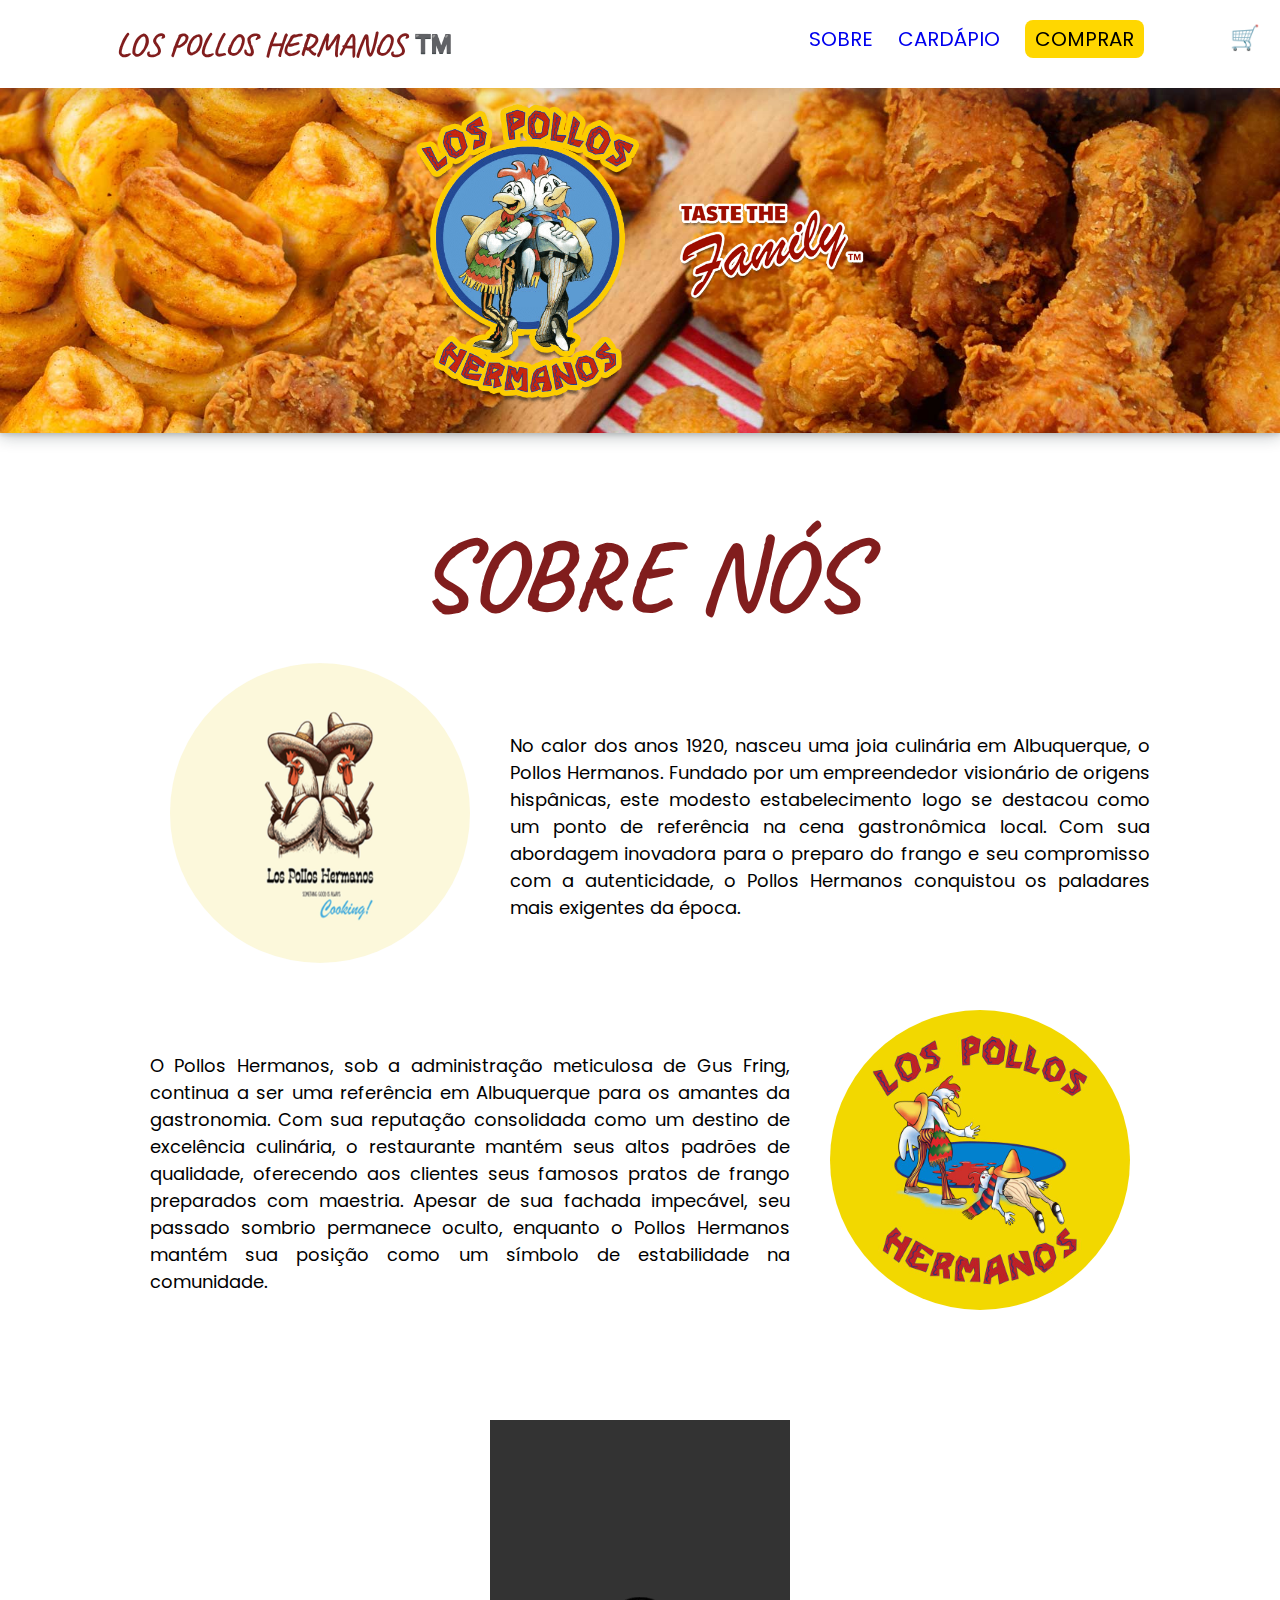
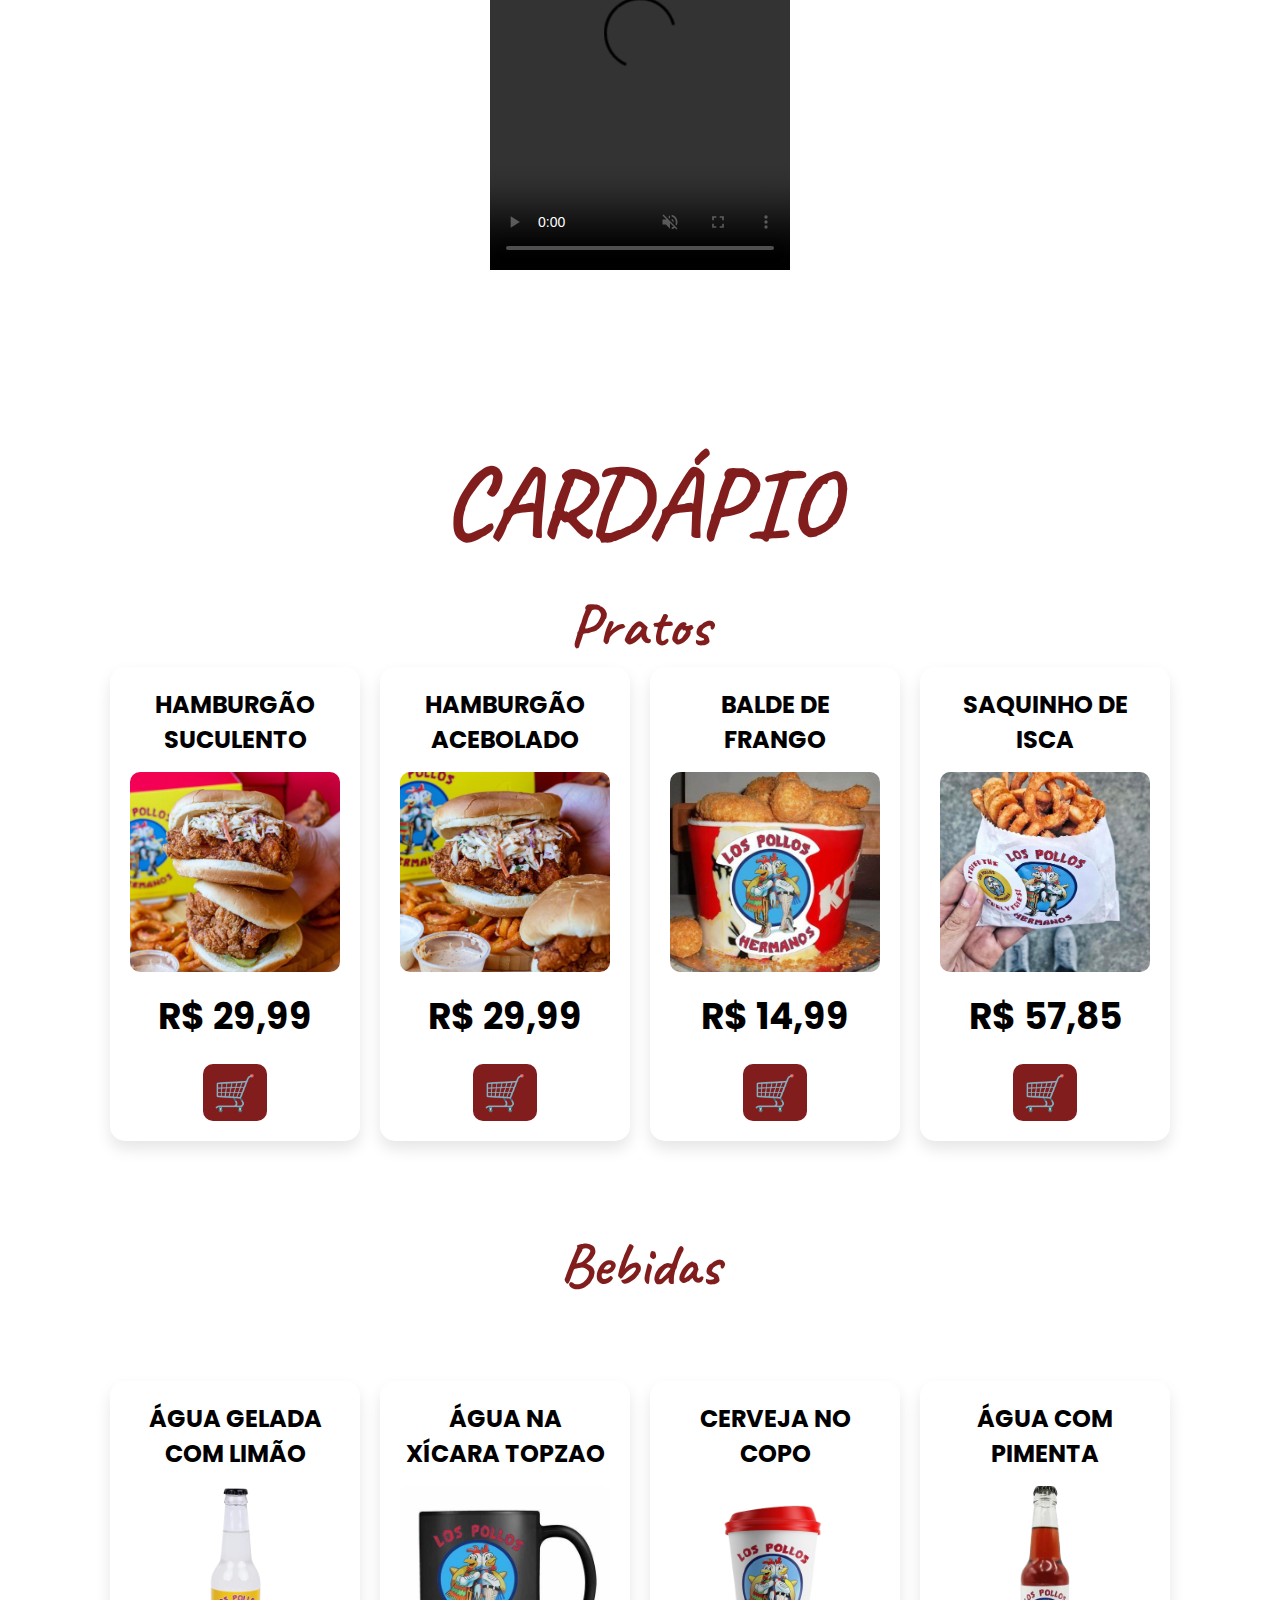
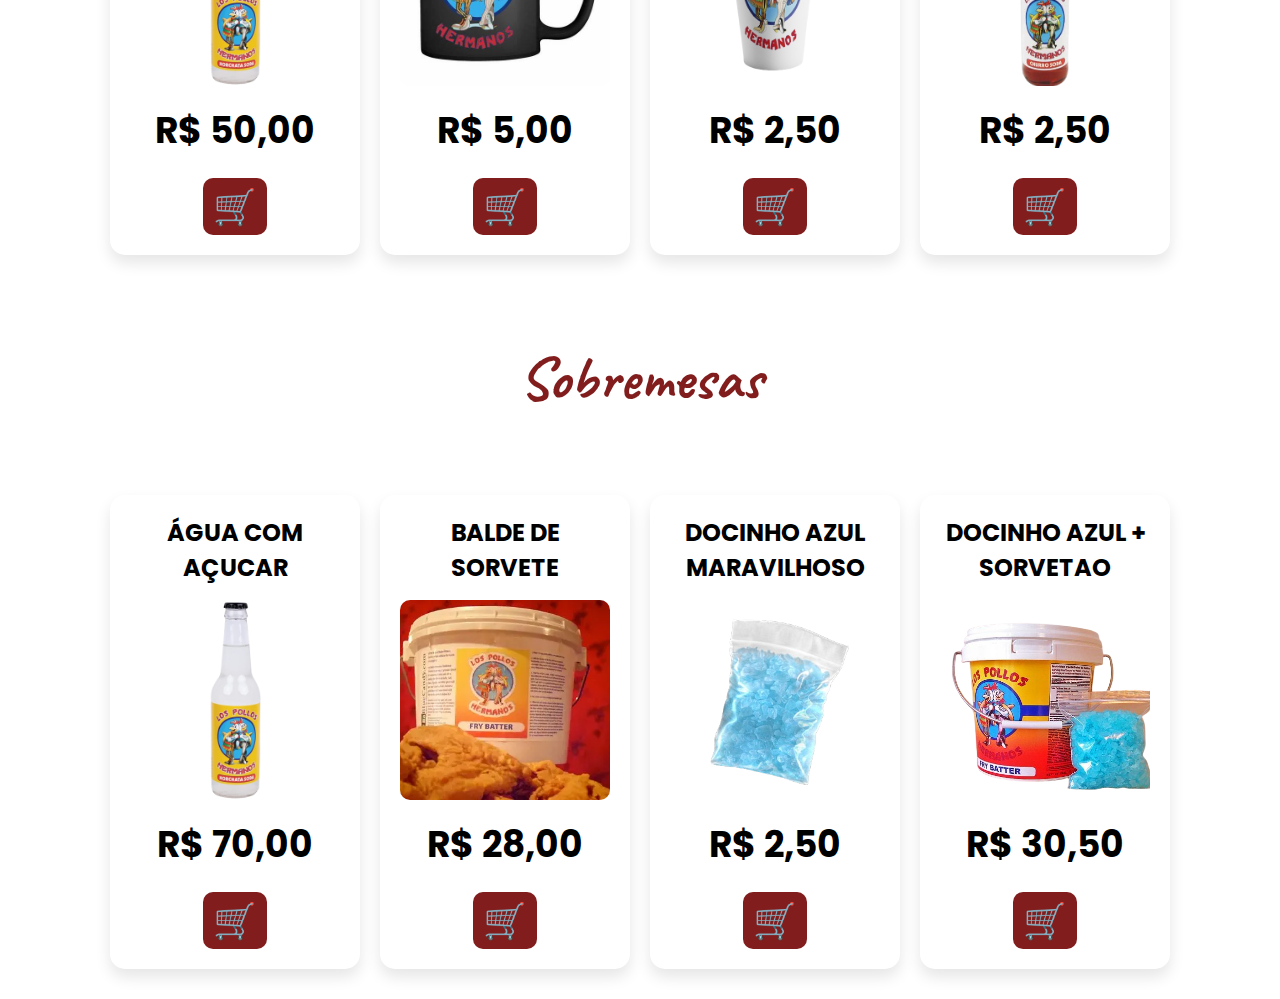
==== assets/index.html @ e7e3cb0b "wow" ====
<!DOCTYPE html>
<html lang="pt-BR">

<head>
    <meta charset="UTF-8">
    <meta name="viewport" content="width=device-width, initial-scale=1.0">

    <link rel="preconnect" href="https://fonts.googleapis.com">
    <link rel="preconnect" href="https://fonts.gstatic.com" crossorigin>
    <link
        href="https://fonts.googleapis.com/css2?family=Poppins:ital,wght@0,100;0,200;0,300;0,400;0,500;0,600;0,700;0,800;0,900;1,100;1,200;1,300;1,400;1,500;1,600;1,700;1,800;1,900&display=swap"
        rel="stylesheet">


    <link rel="preconnect" href="https://fonts.googleapis.com">
    <link rel="preconnect" href="https://fonts.gstatic.com" crossorigin>
    <link href="https://fonts.googleapis.com/css2?family=Caveat:wght@400..700&display=swap" rel="stylesheet">

    <link rel="stylesheet" href="style.css">
    <script src="./script.js"></script>

    <title>Los Pollos Hermanos ™</title>

</head>

<body>

    <header>
        <div class="center">


            <div class="logo">
                <h1> <span class="custom-font"> LOS POLLOS HERMANOS ™️ </span> </h1>
            </div><!--logo-->





            <div class="menu">


                <a href="#sobre"> SOBRE </a>

                <a href="#cardapio"> CARDÁPIO </a>

                <a href="" class="btn-menu"> COMPRAR </a>


            </div><!--menu-->
        </div><!--center-->


        <!-- Botão do carrinho no canto superior direito -->
        <div id="cart-toggle" class="cart-toggle">🛒</div>

        <!-- Elemento do carrinho que aparece quando clicado -->
        <div id="cart-panel" class="cart-panel">
            <h2>Carrinho de Compras</h2>
            <ul id="cart-items"></ul>
            <div id="cart-total">Total: R$ 0.00</div>
            <button id="checkout-btn" onclick="checkout()">Finalizar Compra</button>
        </div>



    </header>


    <section class="banner">
        <div class="banner--overlay">
            <a href="https://www.instagram.com/eatlospolloshermanos/"> <img src="img/lph-logos.png"
                    alt="logotipo do pollos porra"> </a>
        </div><!--banner--overlay-->
    </section><!--banner-->




    <section id="sobre">


        <br>
        <br>
        <div class="wrapper">
            <div class="card-title">
                <h1 class="titulogeral"><span class="custom-font"> SOBRE NÓS </span></h1>
            </div>
        </div><!--Wrappper-->



        <div class="container">
            <div class="imgsobre"> <img src="img/1920.png" width="auto" height="300px" class="imgsobre2"></div>
            <!--imgsobre-->
            <div class="textsobre">

                <div class="primeirotext">


                    <p>No calor dos anos 1920, nasceu uma joia culinária em Albuquerque, o Pollos Hermanos.
                        Fundado por um empreendedor visionário de origens hispânicas, este modesto estabelecimento
                        logo se destacou como um ponto de referência na cena gastronômica local. Com sua abordagem
                        inovadora para o preparo do frango e seu compromisso com a autenticidade, o Pollos Hermanos
                        conquistou os paladares mais exigentes da época.</p>

                </div>

            </div><!--textsobre01-->
        </div><!--Container-->



        <div class="container">


            <div class="textsobre">

                <p>O Pollos Hermanos, sob a administração meticulosa de Gus Fring,
                    continua a ser uma referência em Albuquerque para os amantes da gastronomia.
                    Com sua reputação consolidada como um destino de excelência culinária, o
                    restaurante mantém seus altos padrões de qualidade, oferecendo aos clientes
                    seus famosos pratos de frango preparados com maestria. Apesar de sua fachada
                    impecável, seu passado sombrio permanece oculto, enquanto o Pollos Hermanos mantém sua posição
                    como um símbolo de estabilidade na comunidade.</p>
            </div><!--textsobre02-->
            <div class="imgsobre"> <img src="img/tomou bala.jpg" width="auto" height="300px"></div><!--imgsobre-->





        </div><!--Container-->



        <br>
        <br>
        <div class="videohome">

            <video src="img/los pollos hermanos original ad.mp4" controls autoplay muted autoloop></video>

        </div>

    </section>


    <br>
    <br>
    <br>
    <br><br>

    <section id="cardapio"><!--cardapio-->

        <br>
        <br>
        <br>

        <div class="wrapper">
            <div class="card-title">
                <h1 class="titulogeral"><span class="custom-font">CARDÁPIO</span></h1>
                <h1 class="subtitulo"><span class="custom-font">Pratos</span></h1>
            </div>
        </div><!--Wrappper-->



        <div class="card-container">

            <div class="card">
                <h2> HAMBURGÃO SUCULENTO</h2>
                <img src="./img/HAMBURGUERZIN01.jpg" alt="" class="card-img">
                <div class="card-price">
                    <h2>R$ 29,99</h2>
                </div>
                <button class="botao"> 🛒 </button>
            </div>

            <div class="card">
                <h2> HAMBURGÃO ACEBOLADO</h2>
                <img src="img/HAMBURGUERZIN02.jpg" alt="" class="card-img">
                <div class="card-price">
                    <h2>R$ 29,99</h2>
                </div>
                <button class="botao" onclick="addItem('Item 1', 10.00)"> 🛒 </button>
            </div>

            <div class="card">
                <h2> BALDE DE FRANGO </h2>
                <img src="./img/frango frito.jfif" alt="" class="card-img">
                <div class="card-price">
                    <h2>R$ 14,99</h2>
                </div>
                <button class="botao"> 🛒 </button>
            </div>


            <div class="card">
                <h2> SAQUINHO DE ISCA </h2>
                <img src="./img/SAQUINHO.jpg" alt="" class="card-img">
                <div class="card-price">
                    <h2>R$ 57,85</h2>
                </div>
                <button class="botao"> 🛒 </button>
            </div>

        </div><!--pratos-->



        <div class="wrapper">
            <div class="subtitulo02">
                <h1 class="subtitulo"><span class="custom-font">Bebidas</span></h1>
            </div>
        </div>
        </div><!--Wrappper02-->



        <div class="card-container">

            <div class="card">
                <h2> ÁGUA GELADA COM LIMÃO </h2>
                <img src="./img/SODA.png" alt="" class="card-img">
                <div class="card-price">
                    <h2>R$ 50,00</h2>
                </div>
                <button class="botao"> 🛒 </button>
            </div>

            <div class="card">
                <h2> ÁGUA NA XÍCARA TOPZAO</h2>
                <img src="img/café.jfif" alt="" class="card-img">
                <div class="card-price">
                    <h2>R$ 5,00 </h2>
                </div>
                <button class="botao"> 🛒 </button>
            </div>

            <div class="card">
                <h2> CERVEJA NO COPO </h2>
                <img src="img/refrigerante.jfif" alt="" class="card-img">
                <div class="card-price">
                    <h2>R$ 2,50 </h2>
                </div>
                <button class="botao"> 🛒 </button>
            </div>

            <div class="card">
                <h2> ÁGUA COM PIMENTA </h2>
                <img src="img/A PIMENTADO.png"" alt="" class=" card-img">
                <div class="card-price">
                    <h2>R$ 2,50 </h2>
                </div>
                <button class="botao"> 🛒 </button>
            </div>



        </div><!--bebidas-->




        <div class="wrapper">
            <div class="subtitulo02">
                <h1 class="subtitulo"><span class="custom-font">Sobremesas</span></h1>
            </div>
        </div>
        </div><!--Wrappper02-->



        <div class="card-container">

            <div class="card">
                <h2> ÁGUA COM AÇUCAR </h2>
                <img src="./img/SODA.png" alt="" class="card-img">
                <div class="card-price">
                    <h2>R$ 70,00</h2>
                </div>
                <button class="botao"> 🛒 </button>
            </div>

            <div class="card">
                <h2> BALDE DE SORVETE</h2>
                <img src="img/balde de sorvete.webp" alt="" class="card-img">
                <div class="card-price">
                    <h2>R$ 28,00 </h2>
                </div>
                <button class="botao"> 🛒 </button>
            </div>

            <div class="card">
                <h2> DOCINHO AZUL MARAVILHOSO </h2>
                <img src="img/DOCE AZUL.png" alt="" class="card-img">
                <div class="card-price">
                    <h2>R$ 2,50 </h2>
                </div>
                <button class="botao"> 🛒 </button>
            </div>

            <div class="card">
                <h2> DOCINHO AZUL + SORVETAO </h2>
                <img src="img/DOCE-SORVETE.png"" alt="" class=" card-img">
                <div class="card-price">
                    <h2>R$ 30,50 </h2>
                </div>
                <button class="botao"> 🛒 </button>
            </div>



        </div><!--bebidas-->




    </section><!--cardapio-->









    <script src="/script.js"></script>
</body>

</html>
---- assets/style.css ----
*{  
    margin: 0;
    padding: 0;
    box-sizing: border-box;
    font-family: "Poppins", sans-serif;
}

.custom-font {
    font-family: "Caveat", cursive;
    color: rgb(129, 29, 29)
}


.center{
    max-width: 1100px;
    padding: 0 2%;
    margin:0 auto;
    display: flex;
    flex-wrap: wrap;
}

header{
    background-color: white;
    padding: 20px 0 ;
    position: fixed; 
    box-shadow: rgba(149, 157, 165, 0.2) 0px 8px 24px;
    top: 0; 
    width: 100%; 
    background-color: white;
    padding: 20px 0;
    z-index: 1000;

}
 

body{
    padding-top: 80px; 
    scroll-behavior: smooth; /* Adiciona uma transição suave ao rolar */


}




.logo h1{
       color: rgb(129, 29, 29);
}
    

.menu{
  text-align: right;
  margin-left: auto;

}

.menu a{
    text-decoration: none;
    font-size: 20px;
    margin-right: 20px;
    transition: 1s;
}

.menu a:hover{
    color: gold;
}

.menu .btn-menu{
    background-color: gold;
    display: inline-block;
    padding: 4px 10px;
    color: black;
    border-radius: 8px;

}

.menu .btn-menu:hover{
    background-color: goldenrod;
    color: black;
}

.banner{
    background-image: url("./img/background\ fritas.jpg");
    align-items: center;
    background-position: 0 50%;
    background-repeat: no-repeat;
    background-size: cover;
    display: flex;
    height: 22em;
    justify-content: center;
    margin-top: 1px;
    box-shadow: rgba(14, 30, 37, 0.12) 0px 2px 4px 0px, rgba(14, 30, 37, 0.32) 0px 2px 16px 0px;
}

.banner--overlay {
    align-items: center;
    display: flex;
    position: relative; 
    max-height: 500px;
    display: inline-block; 
    cursor: pointer; 
    text-decoration: none; 
}

.banner--overlay img {
    width: auto;
    height: 300px; 
}


/* cel */
@media screen and (max-width: 896px) {
    .center {
        padding: 0 5%;
    }

    .menu {
        text-align: center;
        margin: 10px auto;
    }

    .menu a {
        margin: 0 10px;
    }
    
    .logo h1 {
        text-align: center;
        margin: 10px 0; 
    }

    .banner--overlay img {
        margin-left: 50px;
        max-width: 80%; 
    }
}
/* cel */



.card-container {
    margin-top: 20px;
    display: flex;
    justify-content: space-between;
    flex-wrap: wrap;
    max-width: 1200px;
    margin: 0 auto;
    padding: 20px;
    
}

.card h2 {
    margin-top: 0;
    margin-bottom: 5px;
}

.card p {
    margin-bottom: 0;
}

.wrapper {
    display: flex;
    justify-content: center;
    align-items: center;
    height: 20vh;
    margin: 0;
    padding: 0;
}

.card-title {
    font-size: 50px;
    text-align: center;
    margin: 0; /* Adicione esta linha */
    padding: 0; /* Adicione esta linha */
}


.card-title h2 {
    font-size: 1.5rem;
    color: #333;
    margin-top: 100px;

}

.subtitulo{
    font-size: 60px;
    margin-top: 3px;
}

.card {
    flex: 1 1 200px;
    margin: 10px;
    padding: 20px;
    border-radius: 15px;
    box-shadow: 0px 8px 15px rgba(0, 0, 0, 0.1);
    background-color: white;
    text-align: center;
    max-width: 250px;
}

.card-img {
    width: 100%;
    height: 200px;
    object-fit: cover;
    border-radius: 10px;
    margin-top: 10px;
}

.card-img:hover {
    transform: scale(1.1);
    transition: transform 0.3s ease; 
}

.card-price {
    font-weight: bold;
    text-align: center;
    font-size: 1.5rem;
    margin-bottom: 10px;
    margin-top: 10px;
}

.botao {
    text-align: center;
    align-items: center;
    padding: 2px 10px;
    font-size: 35px;
    border: none;
    border-radius: 10px;
    background-color: rgb(129, 29, 29);
    margin-top: 10px;
    cursor: pointer;
}

.botao:hover {
    background-color: goldenrod;
}

.subtitulo02{
    margin-top: 0;
    margin-bottom: 0px;
}


.videohome {
    display: flex;
    justify-content: center;
    align-items: center;
    height: 50vh; 
    margin: 0; 
    padding: 0; 
}

.videohome video {
    max-width: 90000px; 
    height: 100%;
    margin: 0; 
    padding: 0; 
    margin-top: 25px;
    
}


section {
    display: flex;
    flex-direction: column;
    align-items: center;
}

.container {
    display: flex;
    justify-content: center;
    align-items: center;
    margin-bottom: 20px;
    flex-wrap: wrap;
}

.imgsobre {
    margin-left: 40px;
}

.imgsobre2 {
    margin-right: 40px;
    border-radius: 505px;
}

.container img {
    border-radius: 500px;
    margin-bottom: 20px;
}

.textsobre {
    text-align: justify;
    max-width: 50%;
    font-size: 18px;
}

@media only screen and (max-width: 896px) {
    .container {
        flex-direction: column;
    }

    
    .textsobre, .imgsobre {
        flex: 1 1 100%; 
    }

    .textsobre{
        margin-top: 25px;
        margin-bottom: 25px;
    }

    .videohome {
        width: 100%;
        max-width: 100%; 
    }
    
    .videohome video {
        width: 100%; 
        height: auto; 
    }
    

}



.cart-container, .store-container {
    padding: 20px;
}

.cart, .store {
    background-color: #fff;
    padding: 20px;
    border-radius: 5px;
    box-shadow: 0 0 10px rgba(0, 0, 0, 0.1);
}

.item {
    margin-bottom: 20px;
}

/* Estilo para o botão do carrinho */
.cart-toggle {
    position: fixed;
    top: 20px;
    right: 20px;
    font-size: 24px;
    cursor: pointer;
    z-index: 999;
}

/* Estilo para o painel do carrinho */
.cart-panel {
    display: none;
    position: fixed;
    top: 50px;
    right: 20px;
    background-color: #fff;
    padding: 20px;
    border-radius: 5px;
    box-shadow: 0 0 10px rgba(0, 0, 0, 0.1);
    z-index: 999;
}

/* Estilo para os itens do carrinho */
#cart-items li {
    margin-bottom: 10px;
}

/* Estilo para o botão Finalizar Compra */
#checkout-btn {
    display: block;
    margin-top: 10px;
    padding: 10px 20px;
    background-color: #007bff;
    color: #fff;
    border: none;
    border-radius: 5px;
    cursor: pointer;
}

#checkout-btn:hover {
    background-color: #0056b3;
}
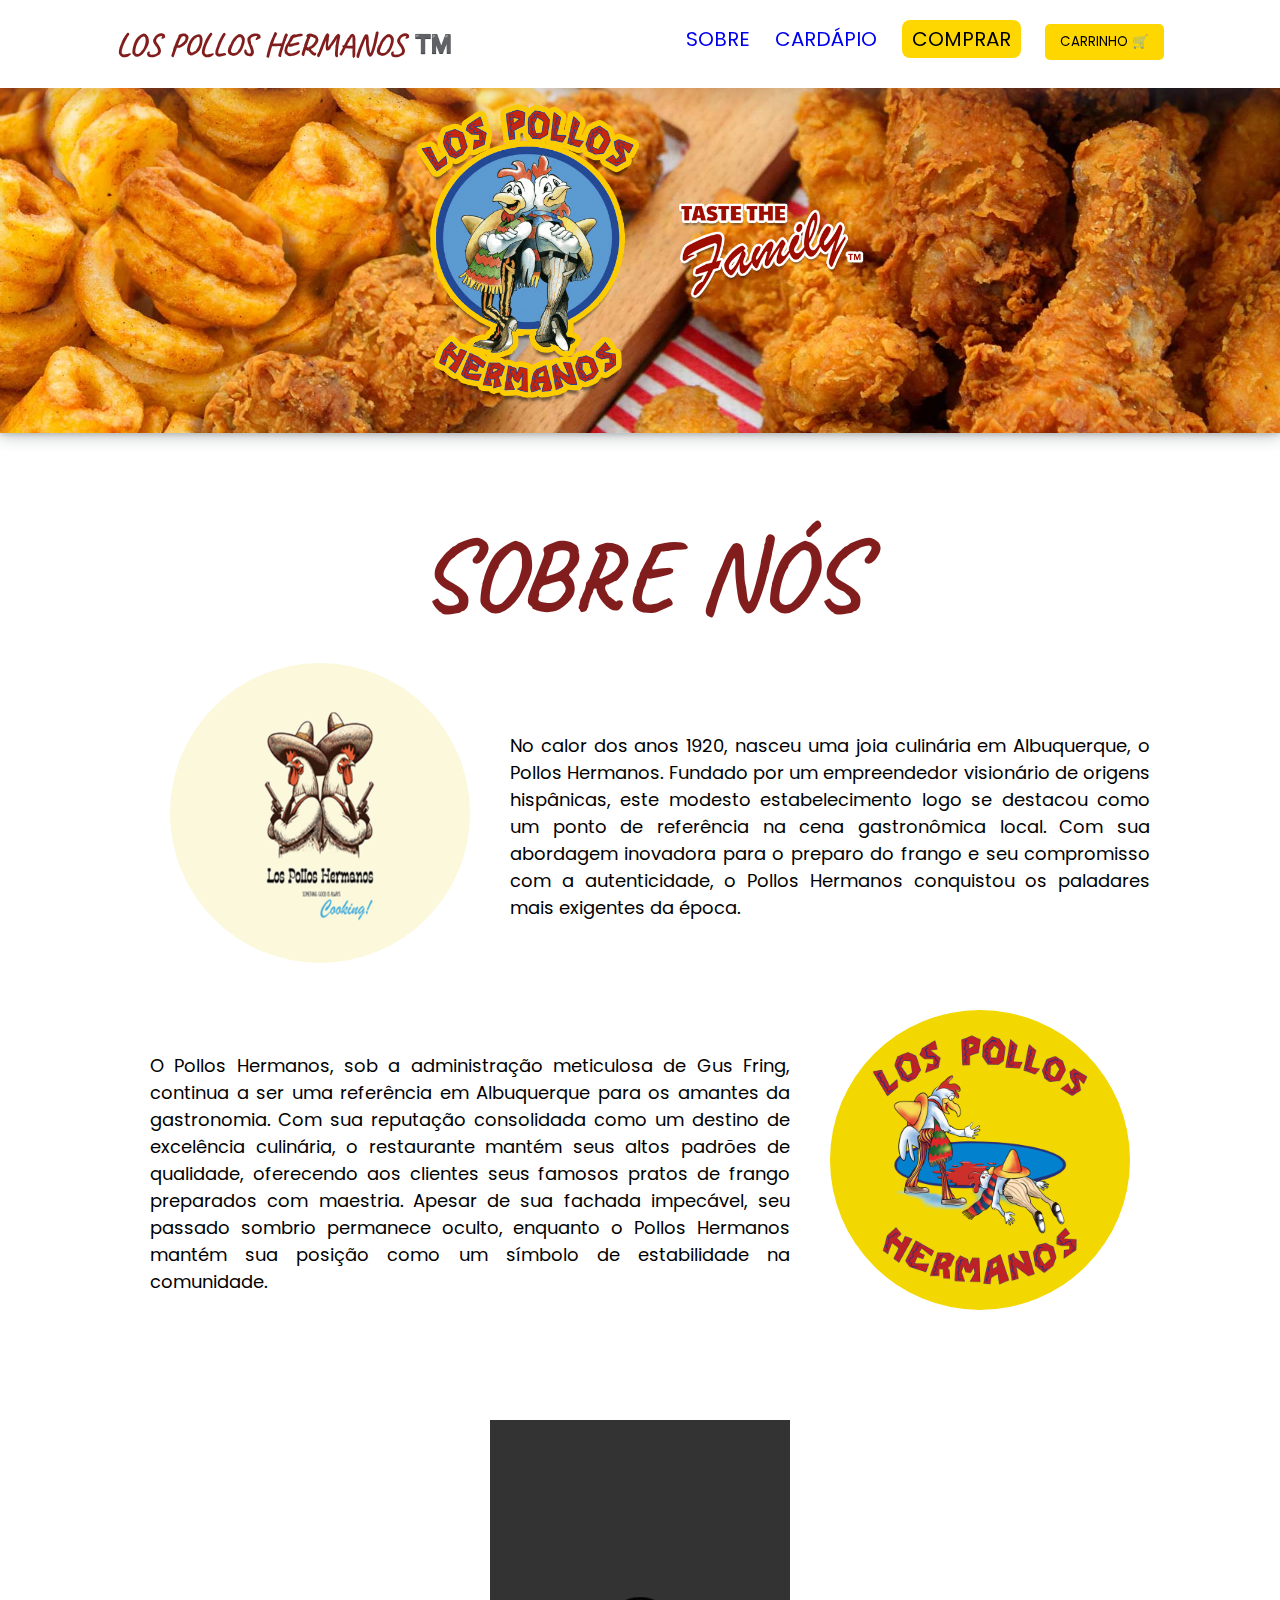
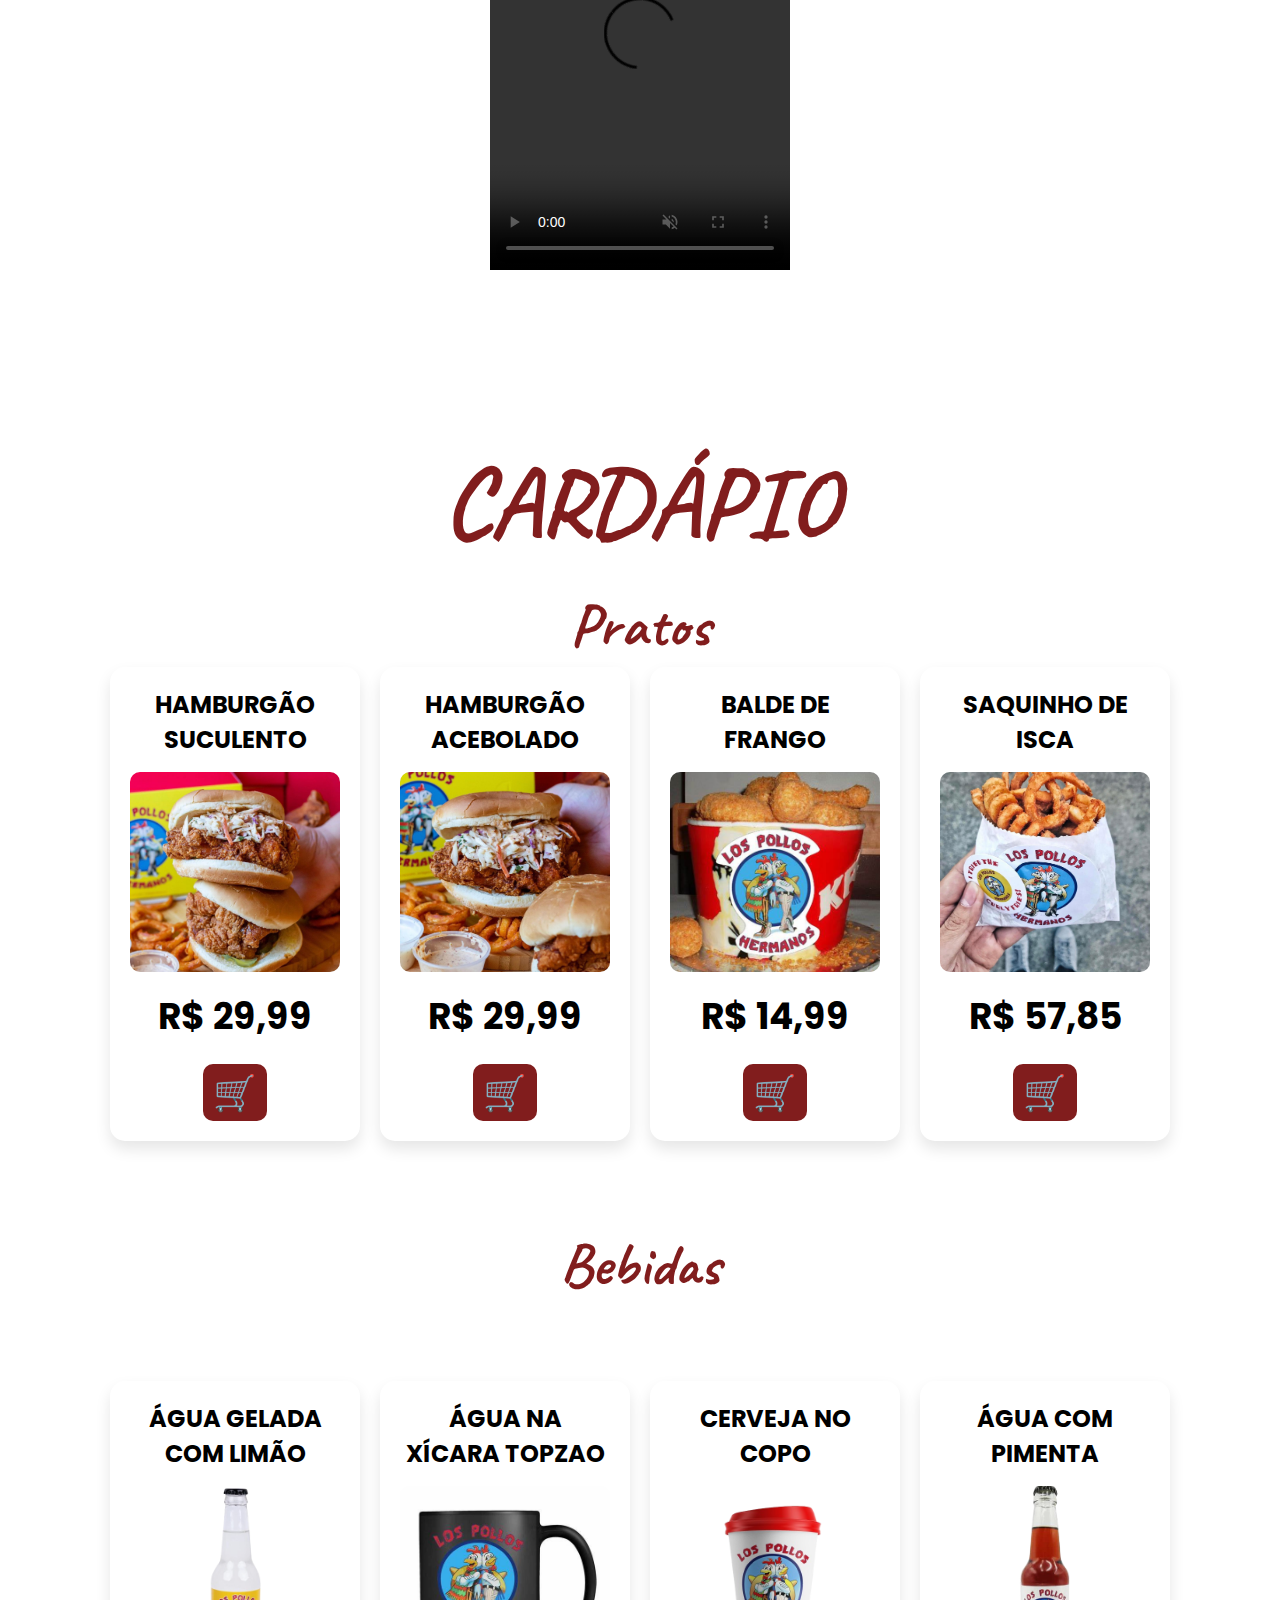
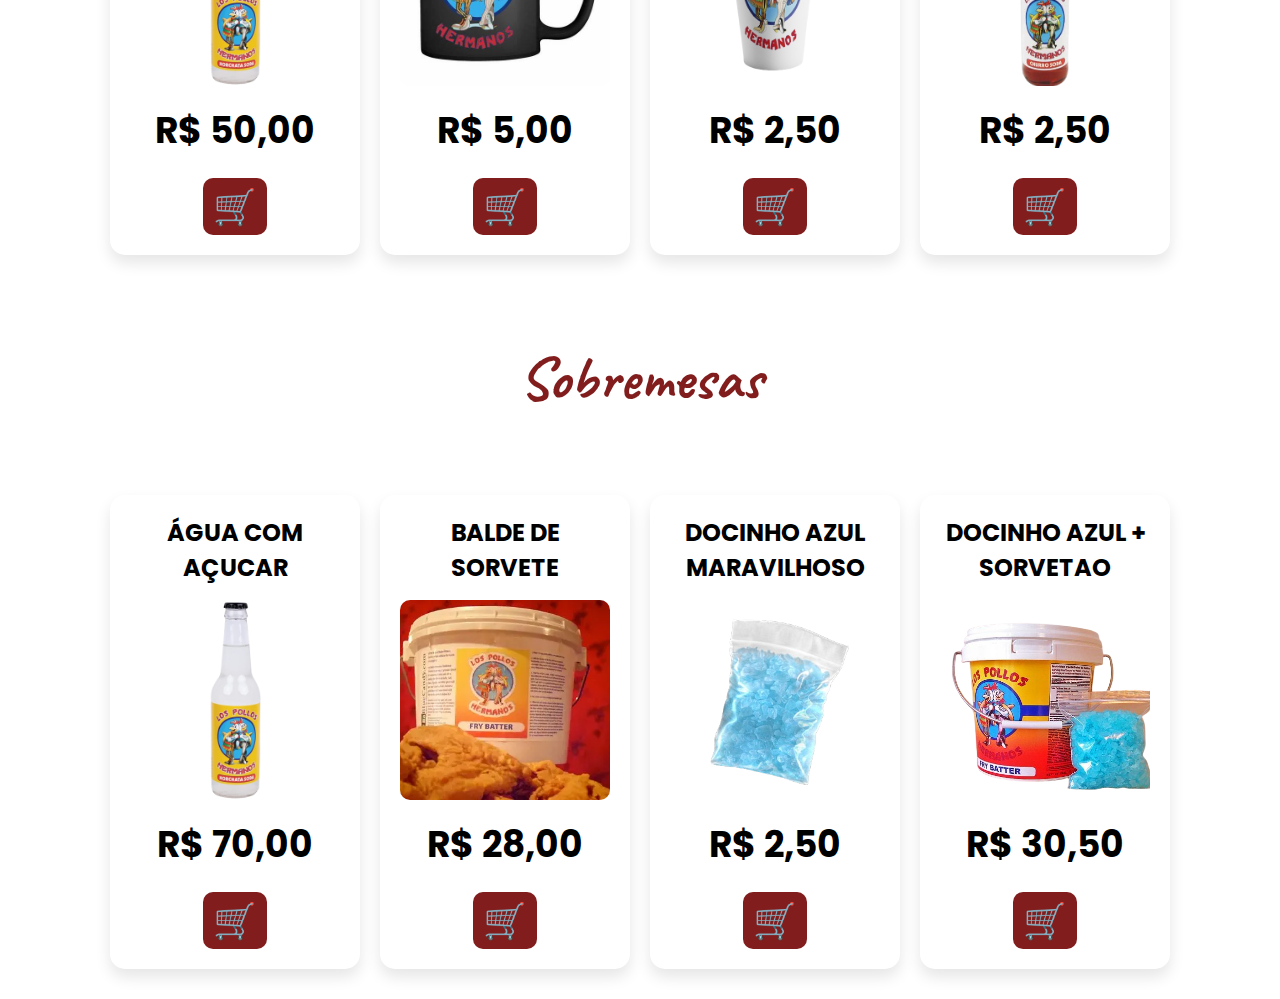
==== commit 9d143f3c: "carrinho de compras" ====
--- a/assets/index.html
+++ b/assets/index.html
@@ -17,8 +17,6 @@
     <link href="https://fonts.googleapis.com/css2?family=Caveat:wght@400..700&display=swap" rel="stylesheet">
 
     <link rel="stylesheet" href="style.css">
-    <script src="./script.js"></script>
-
     <title>Los Pollos Hermanos ™</title>
 
 </head>
@@ -46,25 +44,139 @@
 
                 <a href="" class="btn-menu"> COMPRAR </a>
 
+                <button class="btn-carrinho">CARRINHO 🛒</button> <!-- Botão do carrinho -->
+
+
 
             </div><!--menu-->
         </div><!--center-->
 
 
-        <!-- Botão do carrinho no canto superior direito -->
-        <div id="cart-toggle" class="cart-toggle">🛒</div>
-
-        <!-- Elemento do carrinho que aparece quando clicado -->
-        <div id="cart-panel" class="cart-panel">
-            <h2>Carrinho de Compras</h2>
-            <ul id="cart-items"></ul>
-            <div id="cart-total">Total: R$ 0.00</div>
-            <button id="checkout-btn" onclick="checkout()">Finalizar Compra</button>
-        </div>
-
 
 
     </header>
+
+
+
+
+    <div id="carrinho" class="carrinho">
+        <a href="../Loja/loja.html" class="continuar-comprando">Continuar comprando</a>
+        <h1>Carrinho</h1>
+        <ul id="lista"></ul>
+        <h3 id="total"></h3>
+        <button onclick="gerarDocumentoWord()">Realizar pedido</button>
+        <p id="pedido">Pedido gerado com sucesso<button id="sc" onclick="successClose()">❌</button></p>
+    </div>
+
+    <script src="https://code.jquery.com/jquery-3.7.0.js"></script>
+    <script>
+        $(document).ready(function () {
+            // Inicialização do carrinho vazio
+            const carrinho = JSON.parse(localStorage.getItem("carrinho")) || [];
+            const listaElement = $("#lista"); // Elemento da lista no carrinho
+            const totalElement = $("#total"); // Elemento do total do carrinho
+
+            // Função para exibir o carrinho
+            function exibirCarrinho() {
+                // Limpa o conteúdo atual da lista
+                listaElement.empty();
+                let totalPreco = 0; // Variável para calcular o total do carrinho
+
+                // Itera sobre os itens do carrinho
+                $.each(carrinho, function (index, item) {
+                    // Cria um elemento de lista para cada item
+                    const listItem = $("<li>").text(`${item.descricao} - Preço: $${item.preco.toFixed(2)}`);
+
+                    // Cria um botão de remoção para cada item
+                    const removeButton = $("<button>")
+                        .text("❌")
+                        .css("margin-left", "10px")
+                        .click(function () {
+                            removerItemDoCarrinho(index);
+                        });
+
+                    // Adiciona o botão de remoção à lista
+                    listItem.append(removeButton);
+                    // Adiciona o item à lista
+                    listaElement.append(listItem);
+                    // Adiciona o preço do item ao total
+                    totalPreco += item.preco;
+                });
+
+                // Exibe o total do carrinho
+                totalElement.text(`Total: $${totalPreco.toFixed(2)}`);
+            }
+
+            // Função para remover um item do carrinho
+            function removerItemDoCarrinho(index) {
+                carrinho.splice(index, 1);
+                localStorage.setItem("carrinho", JSON.stringify(carrinho));
+                exibirCarrinho();
+            }
+
+            // Função para gerar o documento do Word com o pedido
+            function gerarDocumentoWord() {
+                const listaElement = document.getElementById("lista");
+                const totalElement = document.getElementById("total");
+                const listaClone = listaElement.cloneNode(true);
+                $(listaClone).find("button").remove();
+                const listaHtml = listaClone.innerHTML;
+                const totalHtml = totalElement.innerHTML;
+                const conteudoHtml = `
+                      <html>
+                          <head>
+                              <meta charset="UTF-8" />
+                          </head>
+                          <body>
+                              <h1>Pedido confirmado</h1>
+                              <h3>Agradecemos sua preferência</h3>
+                              ${listaHtml}
+                              <br><br>
+                              ${totalHtml}
+                          </body>
+                      </html>
+                  `;
+                const blob = new Blob([conteudoHtml], { type: "application/msword" });
+                const link = document.createElement("a");
+                link.href = URL.createObjectURL(blob);
+                link.download = "carrinho.doc";
+                link.click();
+                document.getElementById("pedido").style.display = "block";
+            }
+
+            // Função para fechar a mensagem de pedido gerado com sucesso
+            function successClose() {
+                document.getElementById("pedido").style.display = "none";
+            }
+
+            // Adicione um evento de clique aos botões de adicionar ao carrinho
+            const addToCartButtons = $(".botao");
+            addToCartButtons.each(function () {
+                $(this).click(function () {
+                    const descricao = $(this).parent().find('h2').text();
+                    const precoText = $(this).parent().find('.card-price h2').text();
+                    const preco = parseFloat(precoText.replace('R$', '').trim());
+                    const item = {
+                        descricao: descricao,
+                        preco: preco
+                    };
+                    carrinho.push(item);
+                    localStorage.setItem("carrinho", JSON.stringify(carrinho));
+                    exibirCarrinho();
+                });
+            });
+
+            // Exibe o carrinho ao carregar a página
+            exibirCarrinho();
+        });
+
+        $(".btn-carrinho").click(function() {
+            $("#carrinho").toggle(); // Mostra ou esconde o carrinho ao clicar no botão
+        });
+    </script>
+
+
+
 
 
     <section class="banner">
@@ -138,7 +250,7 @@
         <br>
         <div class="videohome">
 
-            <video src="img/los pollos hermanos original ad.mp4" controls autoplay muted autoloop></video>
+            <video src="img/los pollos hermanos original ad.mp4" controls autoplay muted loop></video>
 
         </div>
 
@@ -182,7 +294,7 @@
                 <div class="card-price">
                     <h2>R$ 29,99</h2>
                 </div>
-                <button class="botao" onclick="addItem('Item 1', 10.00)"> 🛒 </button>
+                <button class="botao" onclick="addItem('Item 1', 29.99)"> 🛒 </button>
             </div>
 
             <div class="card">
@@ -326,7 +438,7 @@
 
 
 
-    <script src="/script.js"></script>
+    <script src="script.js"></script>
 </body>
 
 </html>--- a/assets/style.css
+++ b/assets/style.css
@@ -338,46 +338,28 @@
     margin-bottom: 20px;
 }
 
-/* Estilo para o botão do carrinho */
-.cart-toggle {
-    position: fixed;
-    top: 20px;
-    right: 20px;
-    font-size: 24px;
-    cursor: pointer;
-    z-index: 999;
-}
-
-/* Estilo para o painel do carrinho */
-.cart-panel {
-    display: none;
-    position: fixed;
-    top: 50px;
-    right: 20px;
-    background-color: #fff;
-    padding: 20px;
-    border-radius: 5px;
-    box-shadow: 0 0 10px rgba(0, 0, 0, 0.1);
-    z-index: 999;
-}
-
-/* Estilo para os itens do carrinho */
-#cart-items li {
-    margin-bottom: 10px;
-}
-
-/* Estilo para o botão Finalizar Compra */
-#checkout-btn {
-    display: block;
-    margin-top: 10px;
-    padding: 10px 20px;
-    background-color: #007bff;
-    color: #fff;
+
+.btn-carrinho {
+    background-color: gold;
+    padding: 8px 15px;
     border: none;
     border-radius: 5px;
     cursor: pointer;
 }
 
-#checkout-btn:hover {
-    background-color: #0056b3;
-}
+.btn-carrinho:hover {
+    background-color: goldenrod;
+}
+
+/* Adicionei estilos para o carrinho */
+.carrinho {
+    display: none;
+    position: fixed;
+    top: 70px;
+    right: 20px;
+    background-color: white;
+    padding: 20px;
+    border-radius: 5px;
+    box-shadow: 0px 0px 10px rgba(0, 0, 0, 0.2);
+    z-index: 1000;
+}
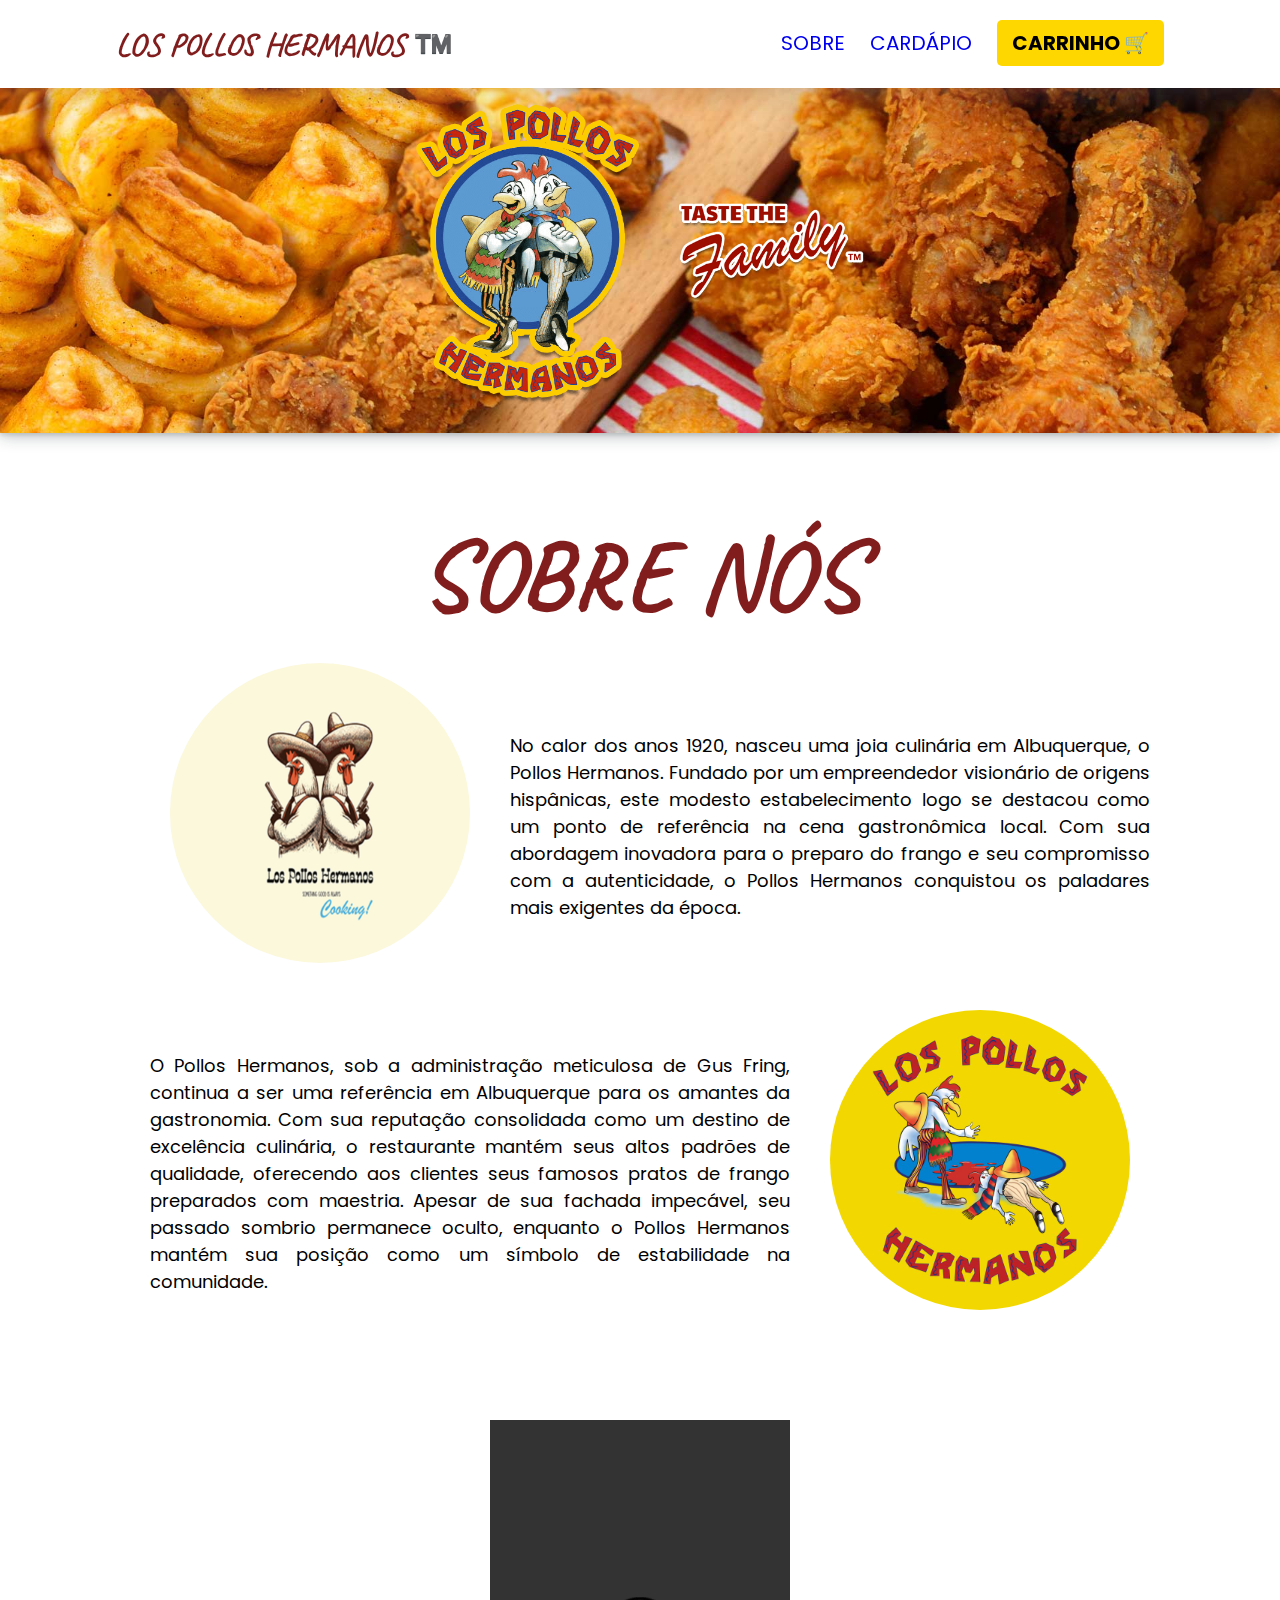
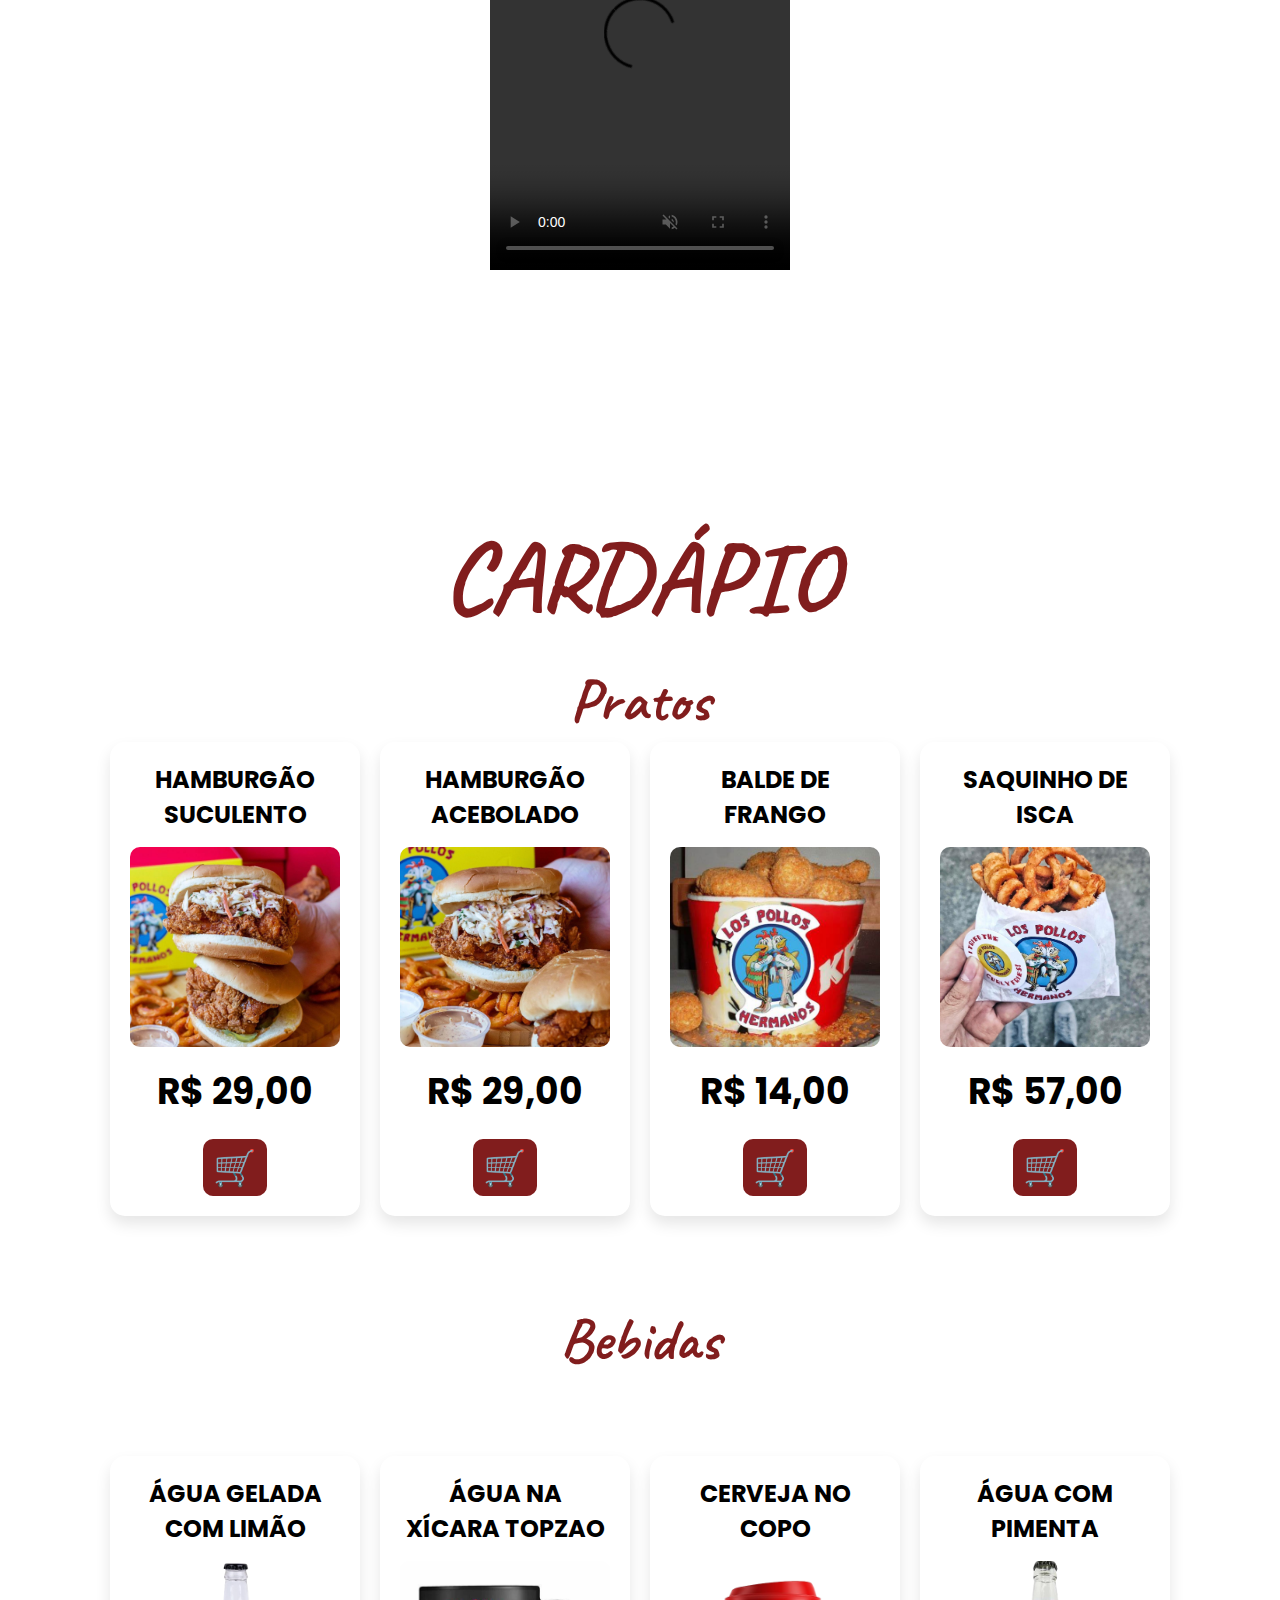
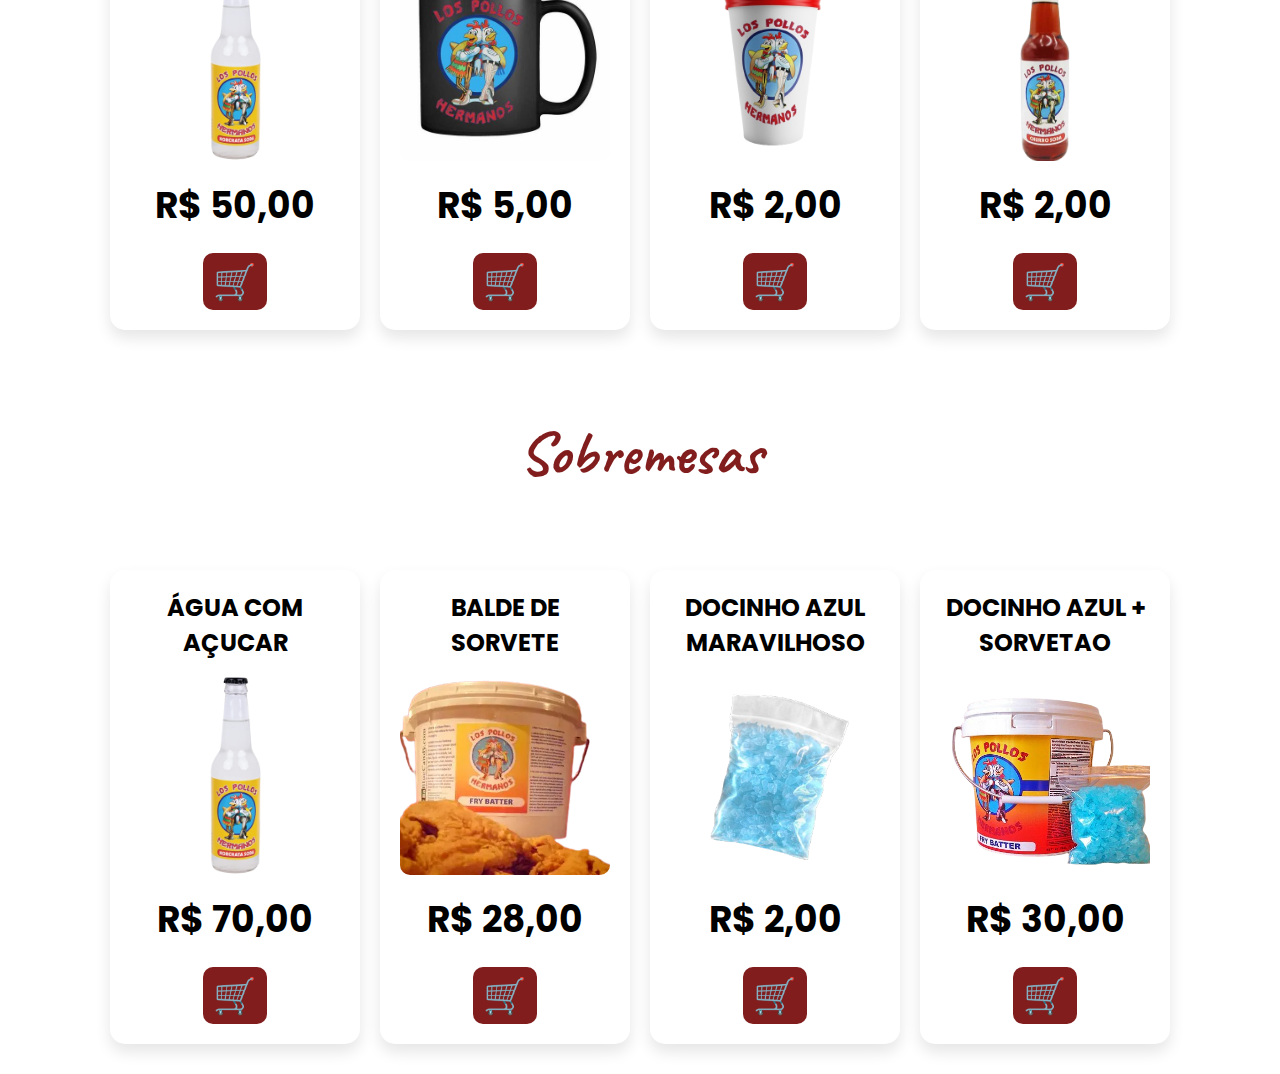
==== commit 835e5423: "embelezamento 0.1" ====
--- a/assets/index.html
+++ b/assets/index.html
@@ -42,9 +42,9 @@
 
                 <a href="#cardapio"> CARDÁPIO </a>
 
-                <a href="" class="btn-menu"> COMPRAR </a>
-
-                <button class="btn-carrinho">CARRINHO 🛒</button> <!-- Botão do carrinho -->
+                <button class="btn-carrinho">
+                    <h2 class="custom-font01"> CARRINHO 🛒</h2>
+                </button> <!-- Botão do carrinho -->
 
 
 
@@ -60,34 +60,32 @@
 
 
     <div id="carrinho" class="carrinho">
-        <a href="../Loja/loja.html" class="continuar-comprando">Continuar comprando</a>
         <h1>Carrinho</h1>
         <ul id="lista"></ul>
         <h3 id="total"></h3>
         <button onclick="gerarDocumentoWord()">Realizar pedido</button>
-        <p id="pedido">Pedido gerado com sucesso<button id="sc" onclick="successClose()">❌</button></p>
     </div>
+
+    <div id="mensagem-confirmacao" class="mensagem-confirmacao">
+        <h1 class="custom-font">Pedido confirmado!</h1>
+    </div>
+    
 
     <script src="https://code.jquery.com/jquery-3.7.0.js"></script>
     <script>
         $(document).ready(function () {
-            // Inicialização do carrinho vazio
+
             const carrinho = JSON.parse(localStorage.getItem("carrinho")) || [];
-            const listaElement = $("#lista"); // Elemento da lista no carrinho
-            const totalElement = $("#total"); // Elemento do total do carrinho
-
-            // Função para exibir o carrinho
+            const listaElement = $("#lista");
+            const totalElement = $("#total");
+
             function exibirCarrinho() {
-                // Limpa o conteúdo atual da lista
                 listaElement.empty();
-                let totalPreco = 0; // Variável para calcular o total do carrinho
-
-                // Itera sobre os itens do carrinho
+                let totalPreco = 0;
+
                 $.each(carrinho, function (index, item) {
-                    // Cria um elemento de lista para cada item
                     const listItem = $("<li>").text(`${item.descricao} - Preço: $${item.preco.toFixed(2)}`);
 
-                    // Cria um botão de remoção para cada item
                     const removeButton = $("<button>")
                         .text("❌")
                         .css("margin-left", "10px")
@@ -95,26 +93,22 @@
                             removerItemDoCarrinho(index);
                         });
 
-                    // Adiciona o botão de remoção à lista
                     listItem.append(removeButton);
-                    // Adiciona o item à lista
+
                     listaElement.append(listItem);
-                    // Adiciona o preço do item ao total
+
                     totalPreco += item.preco;
                 });
 
-                // Exibe o total do carrinho
                 totalElement.text(`Total: $${totalPreco.toFixed(2)}`);
             }
 
-            // Função para remover um item do carrinho
             function removerItemDoCarrinho(index) {
                 carrinho.splice(index, 1);
                 localStorage.setItem("carrinho", JSON.stringify(carrinho));
                 exibirCarrinho();
             }
 
-            // Função para gerar o documento do Word com o pedido
             function gerarDocumentoWord() {
                 const listaElement = document.getElementById("lista");
                 const totalElement = document.getElementById("total");
@@ -144,12 +138,10 @@
                 document.getElementById("pedido").style.display = "block";
             }
 
-            // Função para fechar a mensagem de pedido gerado com sucesso
             function successClose() {
                 document.getElementById("pedido").style.display = "none";
             }
 
-            // Adicione um evento de clique aos botões de adicionar ao carrinho
             const addToCartButtons = $(".botao");
             addToCartButtons.each(function () {
                 $(this).click(function () {
@@ -166,13 +158,22 @@
                 });
             });
 
-            // Exibe o carrinho ao carregar a página
             exibirCarrinho();
         });
 
-        $(".btn-carrinho").click(function() {
-            $("#carrinho").toggle(); // Mostra ou esconde o carrinho ao clicar no botão
+        $(".btn-carrinho").click(function () {
+            $("#carrinho").toggle();
         });
+
+$("button").click(function() {
+    if ($(this).text() === "Realizar pedido") {
+        $("#mensagem-confirmacao").fadeIn();
+        setTimeout(function() {
+            $("#mensagem-confirmacao").fadeOut();
+        }, 3000);
+    }
+});
+
     </script>
 
 
@@ -260,7 +261,11 @@
     <br>
     <br>
     <br>
-    <br><br>
+    <br>
+    <br>
+    <br>
+    <br>
+    <br>
 
     <section id="cardapio"><!--cardapio-->
 
@@ -283,7 +288,7 @@
                 <h2> HAMBURGÃO SUCULENTO</h2>
                 <img src="./img/HAMBURGUERZIN01.jpg" alt="" class="card-img">
                 <div class="card-price">
-                    <h2>R$ 29,99</h2>
+                    <h2>R$ 29,00</h2>
                 </div>
                 <button class="botao"> 🛒 </button>
             </div>
@@ -292,7 +297,7 @@
                 <h2> HAMBURGÃO ACEBOLADO</h2>
                 <img src="img/HAMBURGUERZIN02.jpg" alt="" class="card-img">
                 <div class="card-price">
-                    <h2>R$ 29,99</h2>
+                    <h2>R$ 29,00</h2>
                 </div>
                 <button class="botao" onclick="addItem('Item 1', 29.99)"> 🛒 </button>
             </div>
@@ -301,7 +306,7 @@
                 <h2> BALDE DE FRANGO </h2>
                 <img src="./img/frango frito.jfif" alt="" class="card-img">
                 <div class="card-price">
-                    <h2>R$ 14,99</h2>
+                    <h2>R$ 14,00</h2>
                 </div>
                 <button class="botao"> 🛒 </button>
             </div>
@@ -311,7 +316,7 @@
                 <h2> SAQUINHO DE ISCA </h2>
                 <img src="./img/SAQUINHO.jpg" alt="" class="card-img">
                 <div class="card-price">
-                    <h2>R$ 57,85</h2>
+                    <h2>R$ 57,00</h2>
                 </div>
                 <button class="botao"> 🛒 </button>
             </div>
@@ -353,7 +358,7 @@
                 <h2> CERVEJA NO COPO </h2>
                 <img src="img/refrigerante.jfif" alt="" class="card-img">
                 <div class="card-price">
-                    <h2>R$ 2,50 </h2>
+                    <h2>R$ 2,00 </h2>
                 </div>
                 <button class="botao"> 🛒 </button>
             </div>
@@ -362,7 +367,7 @@
                 <h2> ÁGUA COM PIMENTA </h2>
                 <img src="img/A PIMENTADO.png"" alt="" class=" card-img">
                 <div class="card-price">
-                    <h2>R$ 2,50 </h2>
+                    <h2>R$ 2,00 </h2>
                 </div>
                 <button class="botao"> 🛒 </button>
             </div>
@@ -396,7 +401,7 @@
 
             <div class="card">
                 <h2> BALDE DE SORVETE</h2>
-                <img src="img/balde de sorvete.webp" alt="" class="card-img">
+                <img src="img/balde-de-sorvete.png" alt="" class="card-img">
                 <div class="card-price">
                     <h2>R$ 28,00 </h2>
                 </div>
@@ -407,7 +412,7 @@
                 <h2> DOCINHO AZUL MARAVILHOSO </h2>
                 <img src="img/DOCE AZUL.png" alt="" class="card-img">
                 <div class="card-price">
-                    <h2>R$ 2,50 </h2>
+                    <h2>R$ 2,00 </h2>
                 </div>
                 <button class="botao"> 🛒 </button>
             </div>
@@ -416,7 +421,7 @@
                 <h2> DOCINHO AZUL + SORVETAO </h2>
                 <img src="img/DOCE-SORVETE.png"" alt="" class=" card-img">
                 <div class="card-price">
-                    <h2>R$ 30,50 </h2>
+                    <h2>R$ 30,00 </h2>
                 </div>
                 <button class="botao"> 🛒 </button>
             </div>
--- a/assets/style.css
+++ b/assets/style.css
@@ -8,6 +8,10 @@
 .custom-font {
     font-family: "Caveat", cursive;
     color: rgb(129, 29, 29)
+}
+
+.custom-font01 {
+    color: black
 }
 
 
@@ -35,7 +39,7 @@
 
 body{
     padding-top: 80px; 
-    scroll-behavior: smooth; /* Adiciona uma transição suave ao rolar */
+    scroll-behavior: smooth; 
 
 
 }
@@ -169,8 +173,8 @@
 .card-title {
     font-size: 50px;
     text-align: center;
-    margin: 0; /* Adicione esta linha */
-    padding: 0; /* Adicione esta linha */
+    margin: 0; 
+    padding: 0; 
 }
 
 
@@ -323,16 +327,8 @@
 
 
 
-.cart-container, .store-container {
-    padding: 20px;
-}
-
-.cart, .store {
-    background-color: #fff;
-    padding: 20px;
-    border-radius: 5px;
-    box-shadow: 0 0 10px rgba(0, 0, 0, 0.1);
-}
+
+
 
 .item {
     margin-bottom: 20px;
@@ -345,13 +341,14 @@
     border: none;
     border-radius: 5px;
     cursor: pointer;
+  
 }
 
 .btn-carrinho:hover {
     background-color: goldenrod;
 }
 
-/* Adicionei estilos para o carrinho */
+
 .carrinho {
     display: none;
     position: fixed;
@@ -363,3 +360,17 @@
     box-shadow: 0px 0px 10px rgba(0, 0, 0, 0.2);
     z-index: 1000;
 }
+
+.mensagem-confirmacao {
+    display: none;
+    position: fixed;
+    top: 50%;
+    left: 50%;
+    transform: translate(-50%, -50%);
+    background-color: gold;
+    color: black;
+    padding: 20px;
+    border-radius: 5px;
+    font-size: 20px;
+    z-index: 1000;
+}
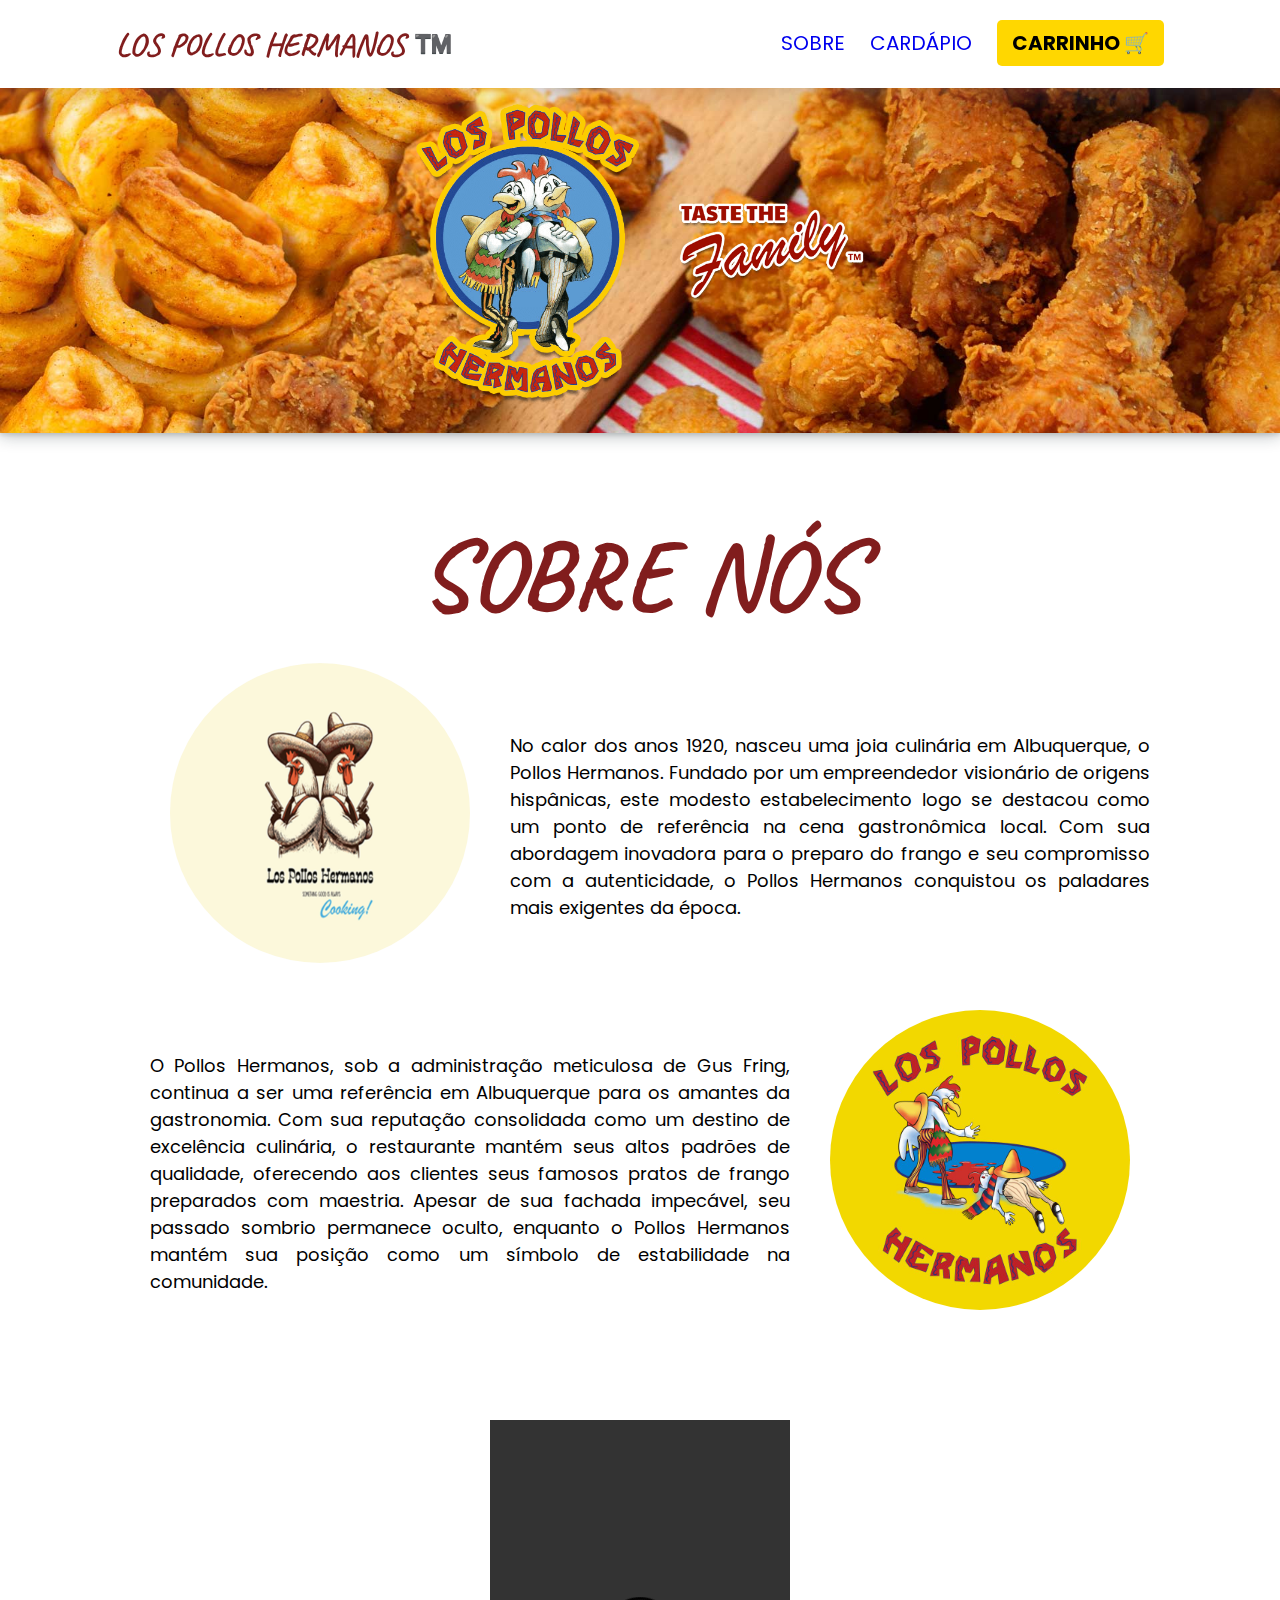
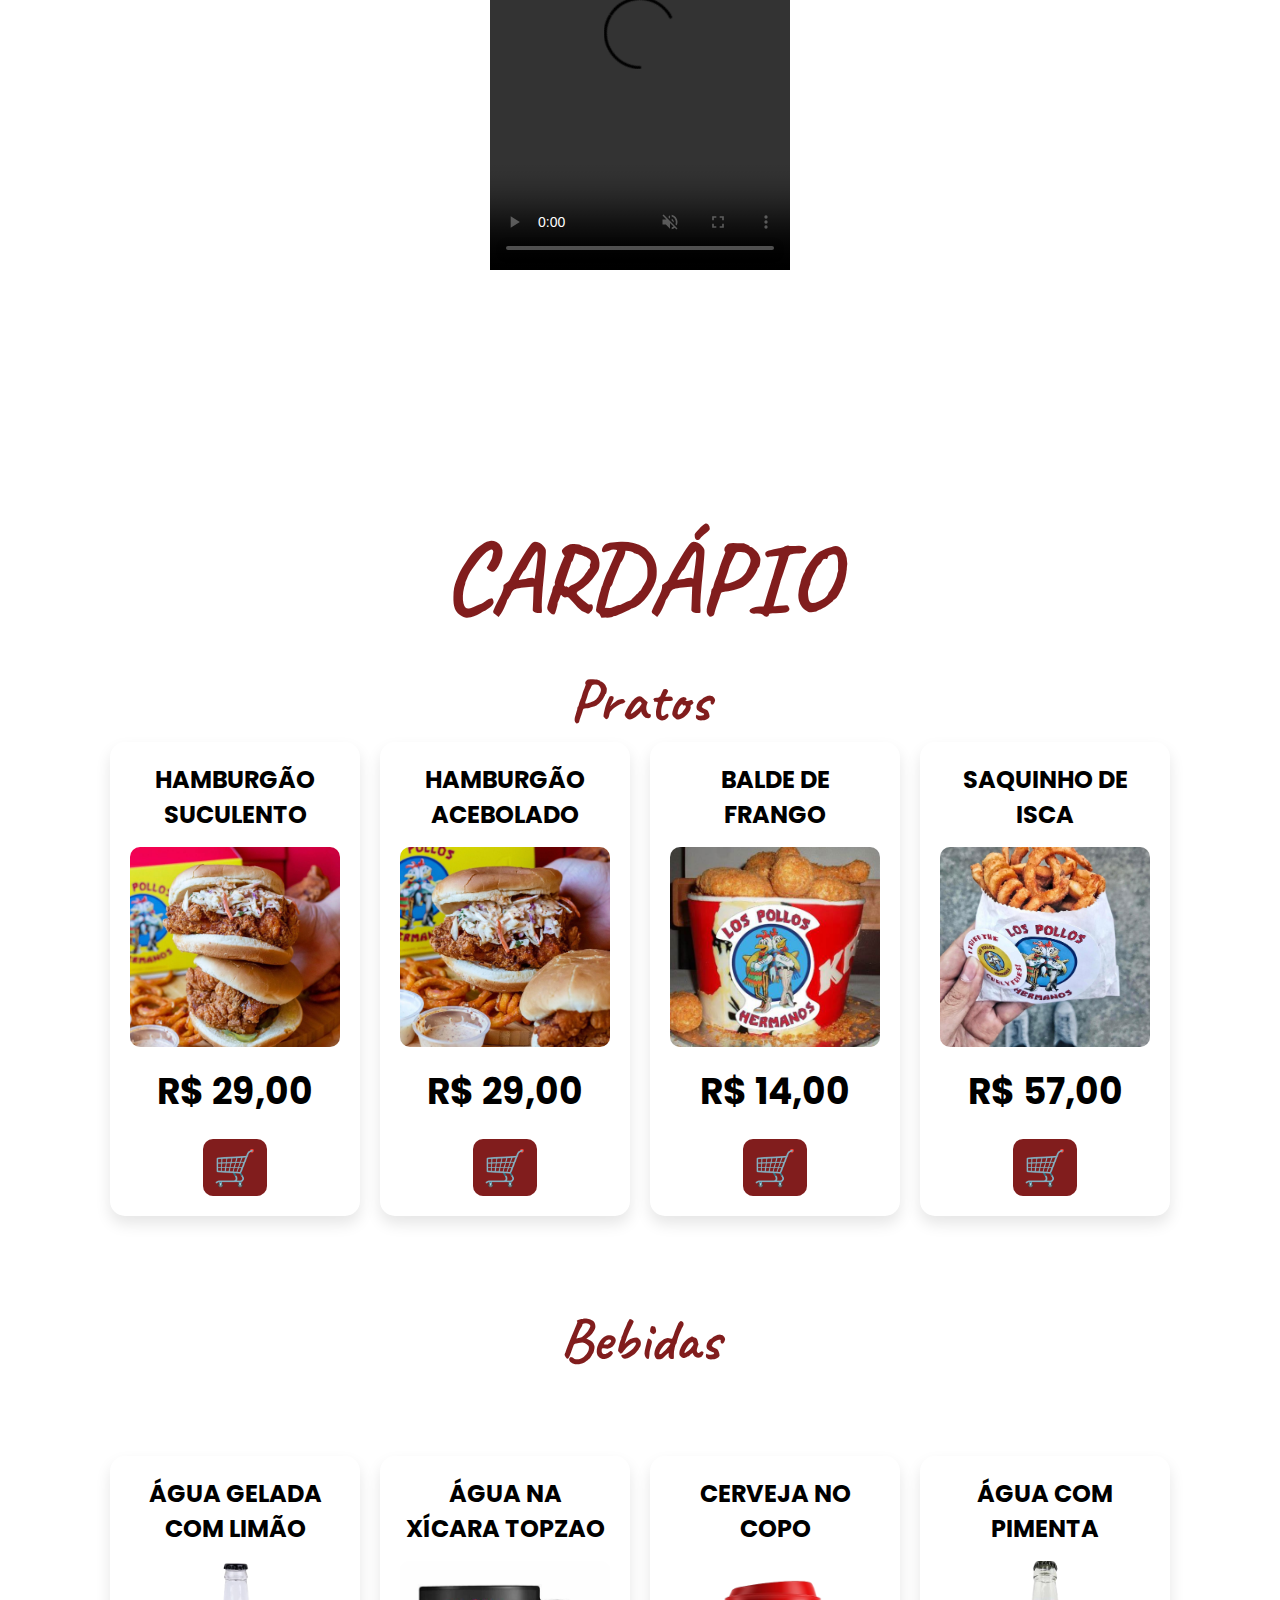
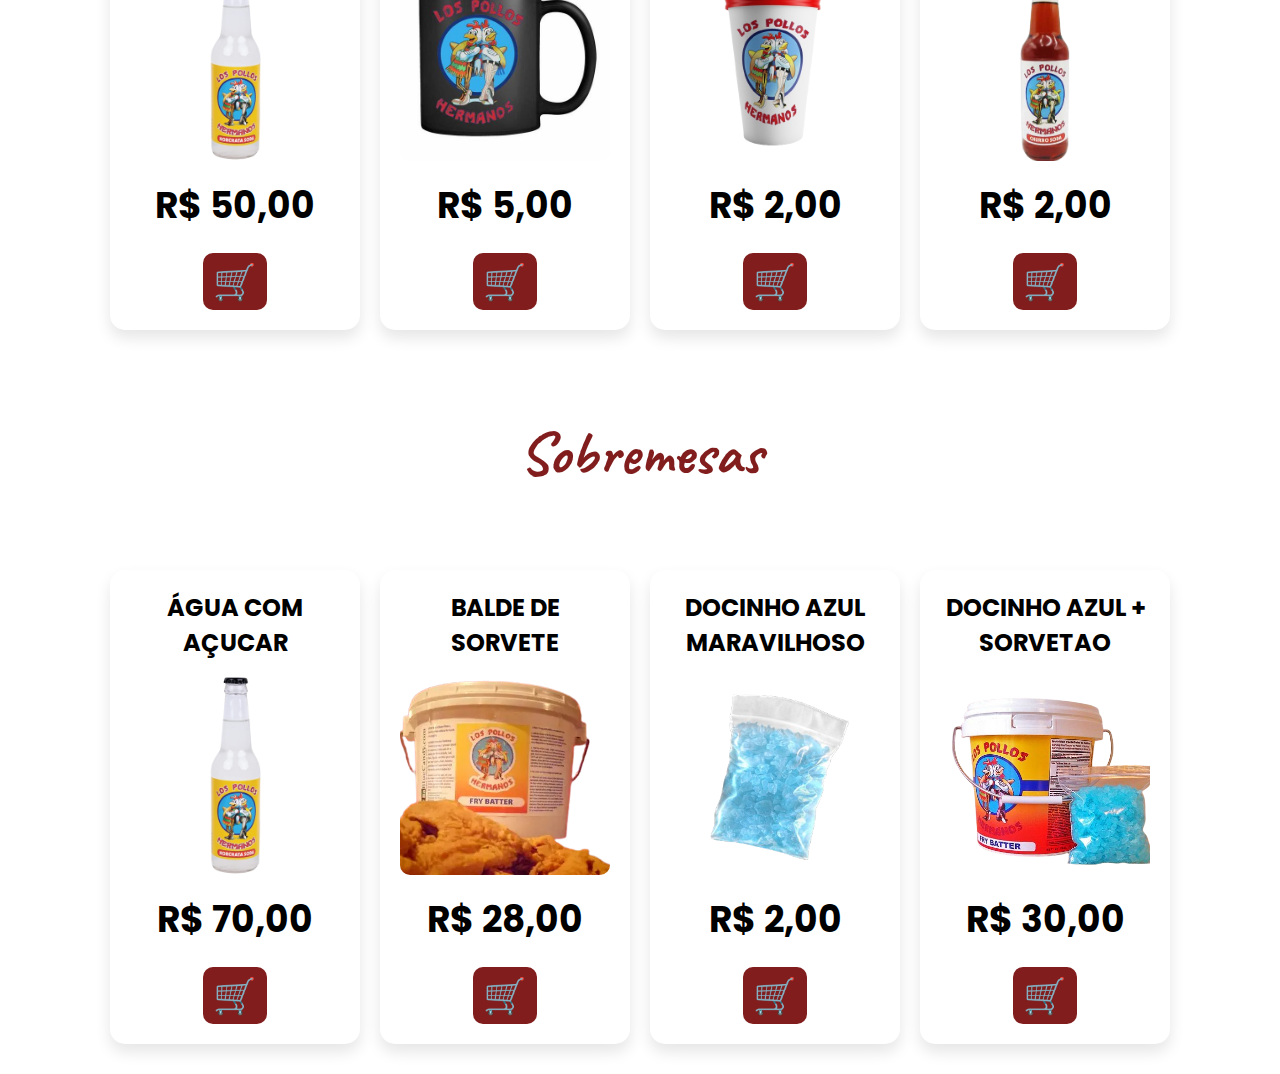
==== commit 51cb44c4: "update botao abre carrinho" ====
--- a/assets/index.html
+++ b/assets/index.html
@@ -69,10 +69,46 @@
     <div id="mensagem-confirmacao" class="mensagem-confirmacao">
         <h1 class="custom-font">Pedido confirmado!</h1>
     </div>
-    
+
 
     <script src="https://code.jquery.com/jquery-3.7.0.js"></script>
     <script>
+
+        
+// Adicionamos um evento de clique ao botão de fechar a sacola
+$("#fechar-sacola").click(function() {
+    // Ocultamos a sacola de compras
+    $("#carrinho").hide();
+});
+
+      // Função para adicionar item ao carrinho
+function addItem(descricao, preco) {
+    // Recupera o carrinho do localStorage
+    const carrinho = JSON.parse(localStorage.getItem("carrinho")) || [];
+  
+    // Adiciona o novo item ao carrinho
+    carrinho.push({ descricao: descricao, preco: preco });
+  
+    // Atualiza o carrinho no localStorage
+    localStorage.setItem("carrinho", JSON.stringify(carrinho));
+  
+    // Exibe o carrinho de compras
+    $("#carrinho").show();
+  
+    // Atualiza a exibição do carrinho
+    exibirCarrinho();
+}
+
+// Adicionamos um evento de clique aos botões do cardápio para abrir o carrinho
+$(document).ready(function() {
+    console.log("Botões do cardápio:", $(".botao")); // Verifica se os botões do cardápio estão sendo selecionados corretamente
+    $(".botao").click(function() {
+        // Mostramos o carrinho de compras
+        $("#carrinho").show();
+    });
+});
+
+
         $(document).ready(function () {
 
             const carrinho = JSON.parse(localStorage.getItem("carrinho")) || [];
@@ -165,14 +201,18 @@
             $("#carrinho").toggle();
         });
 
-$("button").click(function() {
-    if ($(this).text() === "Realizar pedido") {
-        $("#mensagem-confirmacao").fadeIn();
-        setTimeout(function() {
-            $("#mensagem-confirmacao").fadeOut();
-        }, 3000);
-    }
-});
+        $("button").click(function () {
+            if ($(this).text() === "Realizar pedido") {
+                $("#mensagem-confirmacao").fadeIn();
+                setTimeout(function () {
+                    $("#mensagem-confirmacao").fadeOut();
+                }, 3000);
+            }
+        });
+
+
+
+
 
     </script>
 
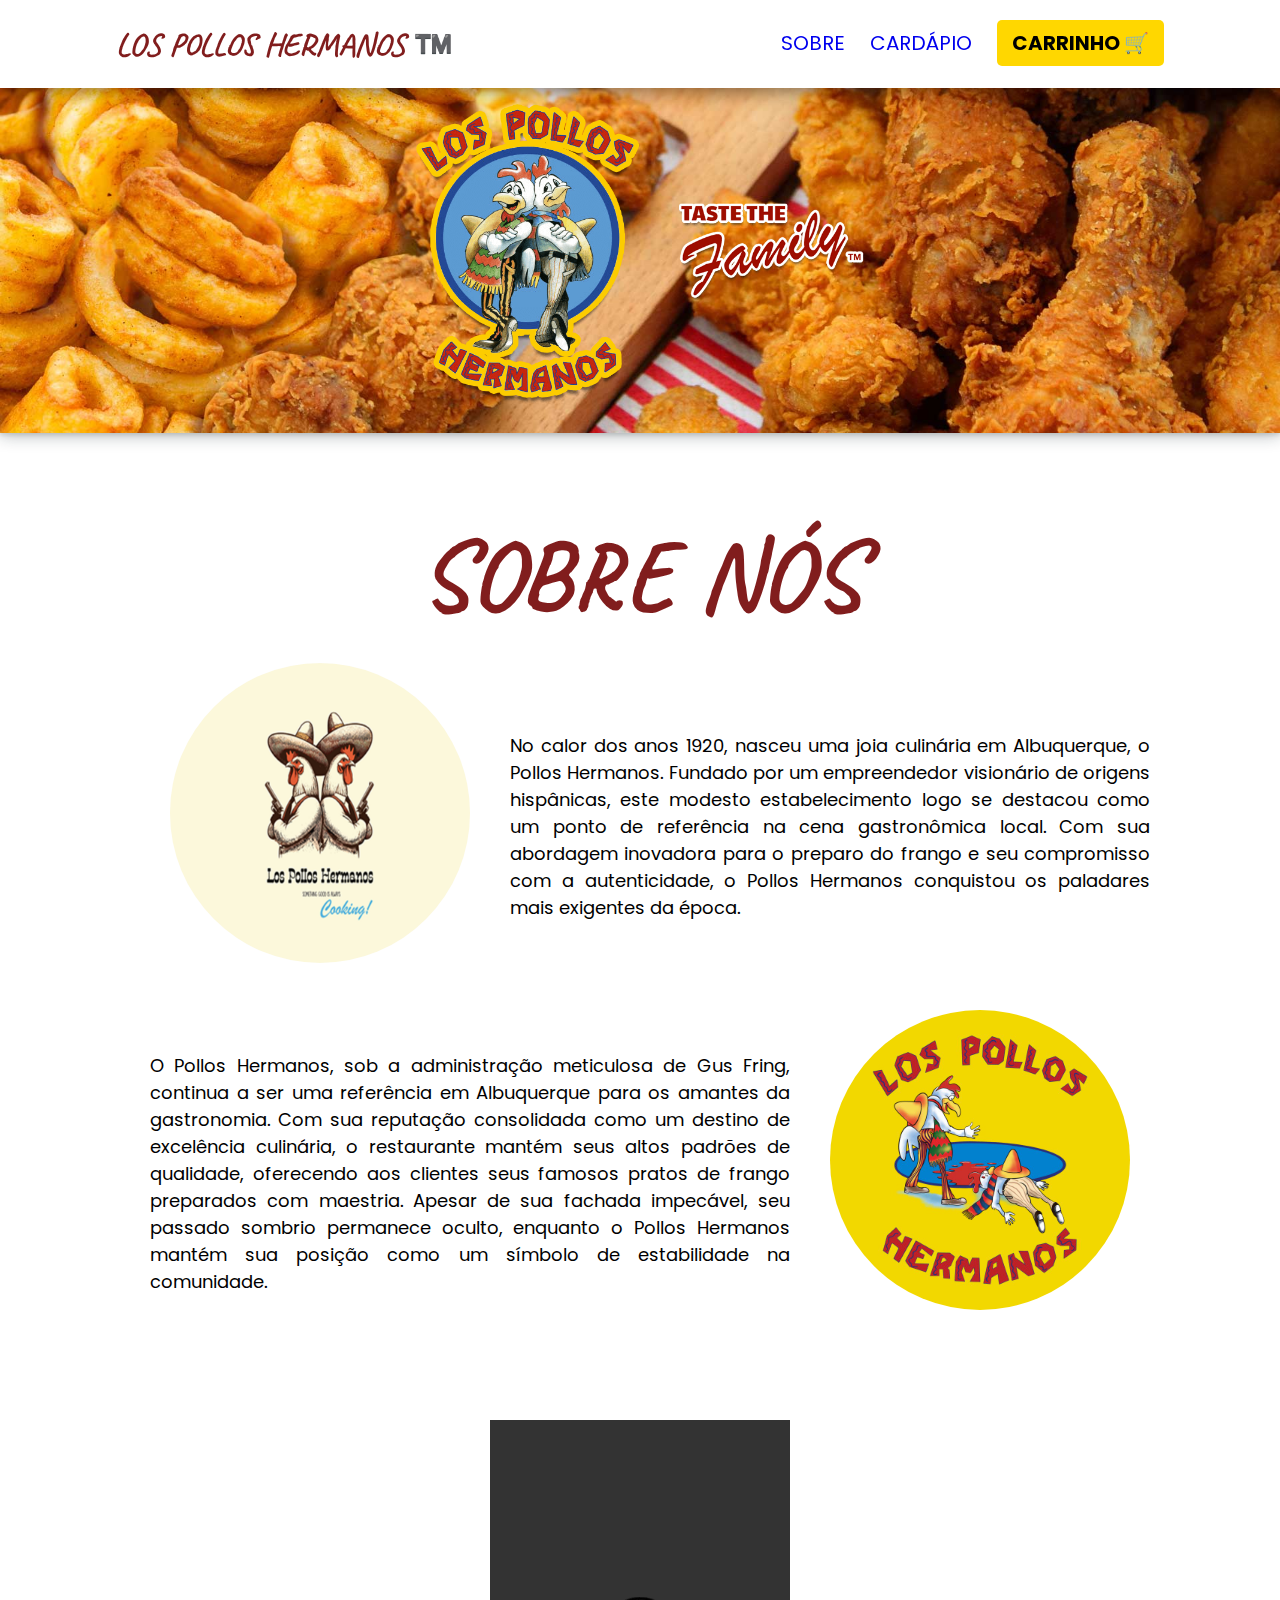
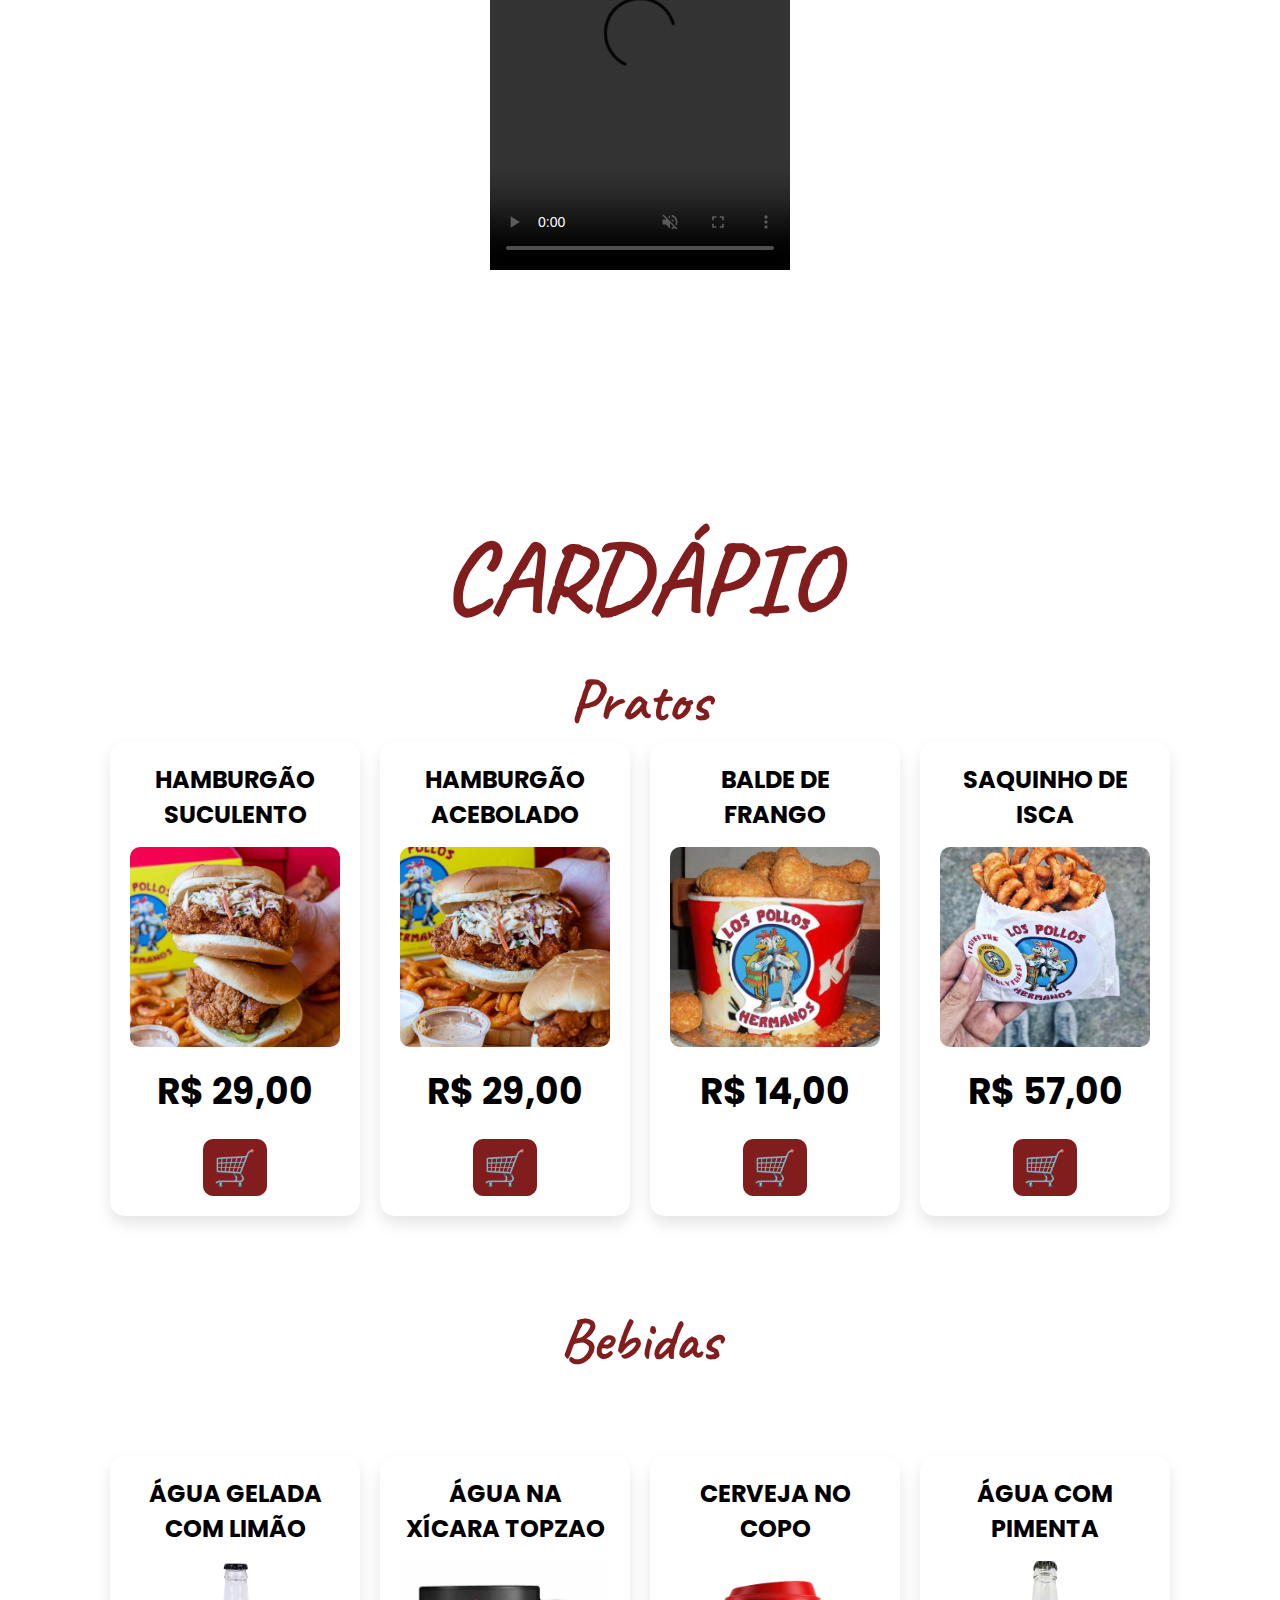
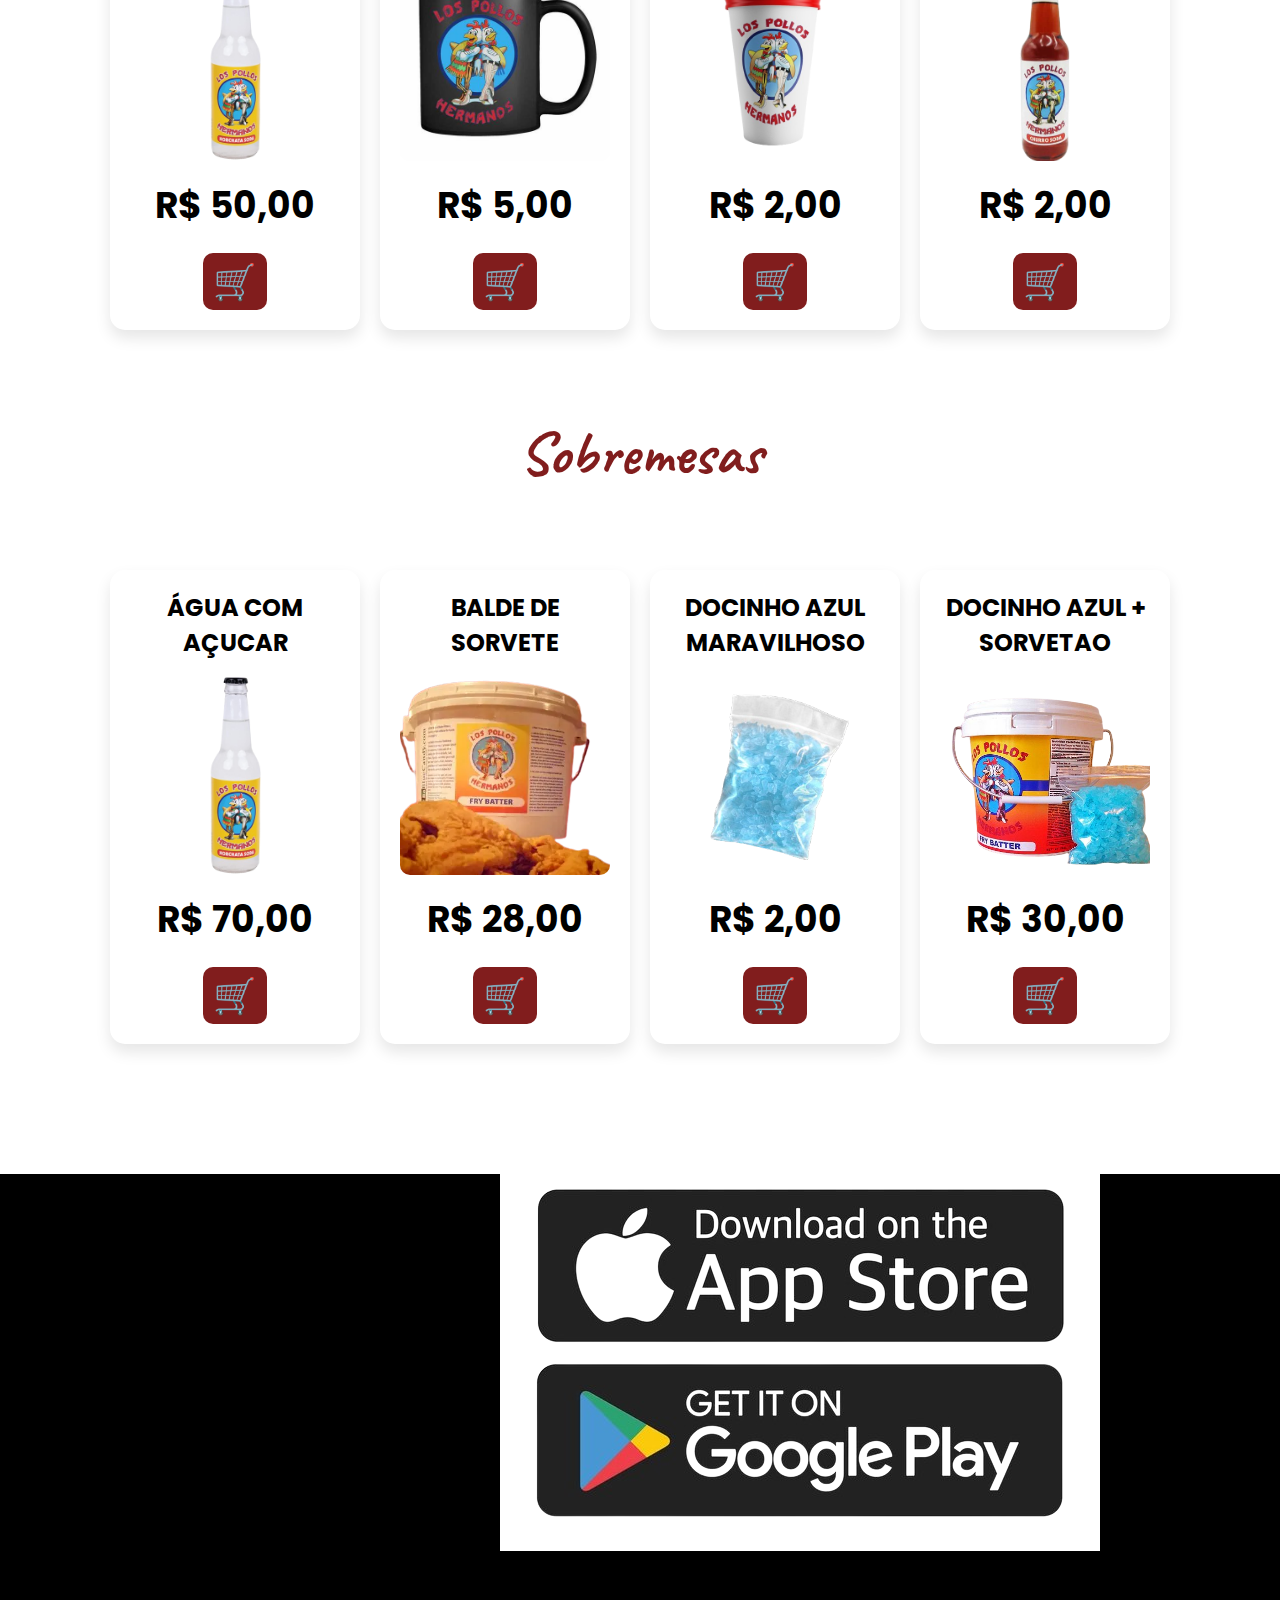
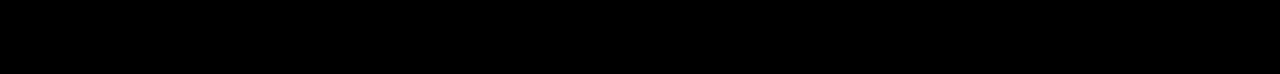
==== commit 69e92950: "botao refeito" ====
--- a/assets/index.html
+++ b/assets/index.html
@@ -60,10 +60,10 @@
 
 
     <div id="carrinho" class="carrinho">
-        <h1>Carrinho</h1>
+        <h1 class="custom-font02">Carrinho</h1>
         <ul id="lista"></ul>
         <h3 id="total"></h3>
-        <button onclick="gerarDocumentoWord()">Realizar pedido</button>
+        <button onclick="gerarDocumentoWord()" class="realizar-pedido">Realizar pedido</button>
     </div>
 
     <div id="mensagem-confirmacao" class="mensagem-confirmacao">
@@ -75,35 +75,32 @@
     <script>
 
         
-// Adicionamos um evento de clique ao botão de fechar a sacola
 $("#fechar-sacola").click(function() {
-    // Ocultamos a sacola de compras
+
     $("#carrinho").hide();
 });
 
-      // Função para adicionar item ao carrinho
 function addItem(descricao, preco) {
-    // Recupera o carrinho do localStorage
+    
     const carrinho = JSON.parse(localStorage.getItem("carrinho")) || [];
   
-    // Adiciona o novo item ao carrinho
+ 
     carrinho.push({ descricao: descricao, preco: preco });
   
-    // Atualiza o carrinho no localStorage
+
     localStorage.setItem("carrinho", JSON.stringify(carrinho));
   
-    // Exibe o carrinho de compras
+
     $("#carrinho").show();
   
-    // Atualiza a exibição do carrinho
+   
     exibirCarrinho();
 }
 
-// Adicionamos um evento de clique aos botões do cardápio para abrir o carrinho
 $(document).ready(function() {
-    console.log("Botões do cardápio:", $(".botao")); // Verifica se os botões do cardápio estão sendo selecionados corretamente
+    console.log("Botões do cardápio:", $(".botao"));
     $(".botao").click(function() {
-        // Mostramos o carrinho de compras
+  
         $("#carrinho").show();
     });
 });
@@ -477,8 +474,21 @@
 
 
 
-
-
+<br>
+<br>
+<br>
+
+
+        <section>
+            <div class="dadofinal">
+
+                <div class="img-final">
+                    <img src="./img/appstore-removebg-preview.png" alt="">
+                    <img src="./img/playstore-removebg-preview.png" alt="">
+                </div>
+
+            </div>
+        </section><!--final-->
 
 
 
--- a/assets/style.css
+++ b/assets/style.css
@@ -10,6 +10,19 @@
     color: rgb(129, 29, 29)
 }
 
+.custom-font02{
+    font-family: "Caveat", cursive;
+    color: black;
+ 
+}
+
+.mensagem-confirmacao h1{
+    font-size: 20px;
+    margin-bottom: 15px;
+}
+
+
+
 .custom-font01 {
     color: black
 }
@@ -27,7 +40,7 @@
     background-color: white;
     padding: 20px 0 ;
     position: fixed; 
-    box-shadow: rgba(149, 157, 165, 0.2) 0px 8px 24px;
+    box-shadow: rgba(0, 0, 0, 0.35) 0px 5px 15px;    
     top: 0; 
     width: 100%; 
     background-color: white;
@@ -350,15 +363,17 @@
 
 
 .carrinho {
+    
     display: none;
     position: fixed;
     top: 70px;
     right: 20px;
     background-color: white;
-    padding: 20px;
-    border-radius: 5px;
-    box-shadow: 0px 0px 10px rgba(0, 0, 0, 0.2);
+    padding: 50px;
+    border-radius: 15px;
+    box-shadow: rgba(50, 50, 93, 0.25) 0px 50px 100px -20px, rgba(0, 0, 0, 0.3) 0px 30px 60px -30px, rgba(10, 37, 64, 0.35) 0px -2px 6px 0px inset;
     z-index: 1000;
+    
 }
 
 .mensagem-confirmacao {
@@ -374,3 +389,38 @@
     font-size: 20px;
     z-index: 1000;
 }
+
+.realizar-pedido{
+    background-color: gold;
+    border:none;
+    padding: 2px 10px;
+    border-radius: 5px;
+    margin-top: 9px;
+    font-size: 20px;
+}
+
+.realizar-pedido:hover{
+    background-color: goldenrod;
+
+}
+
+
+.dadofinal{
+    width: 100%;
+    height: 500px;
+    background-color: black;
+    display: flex;
+    margin-top: 25px;
+}
+
+
+
+
+.dadofinal img{ 
+    display: flex;
+    align-items: right;
+    justify-content: right;
+    margin-left: 500px;
+    flex-direction: column;
+    background-color: white;
+}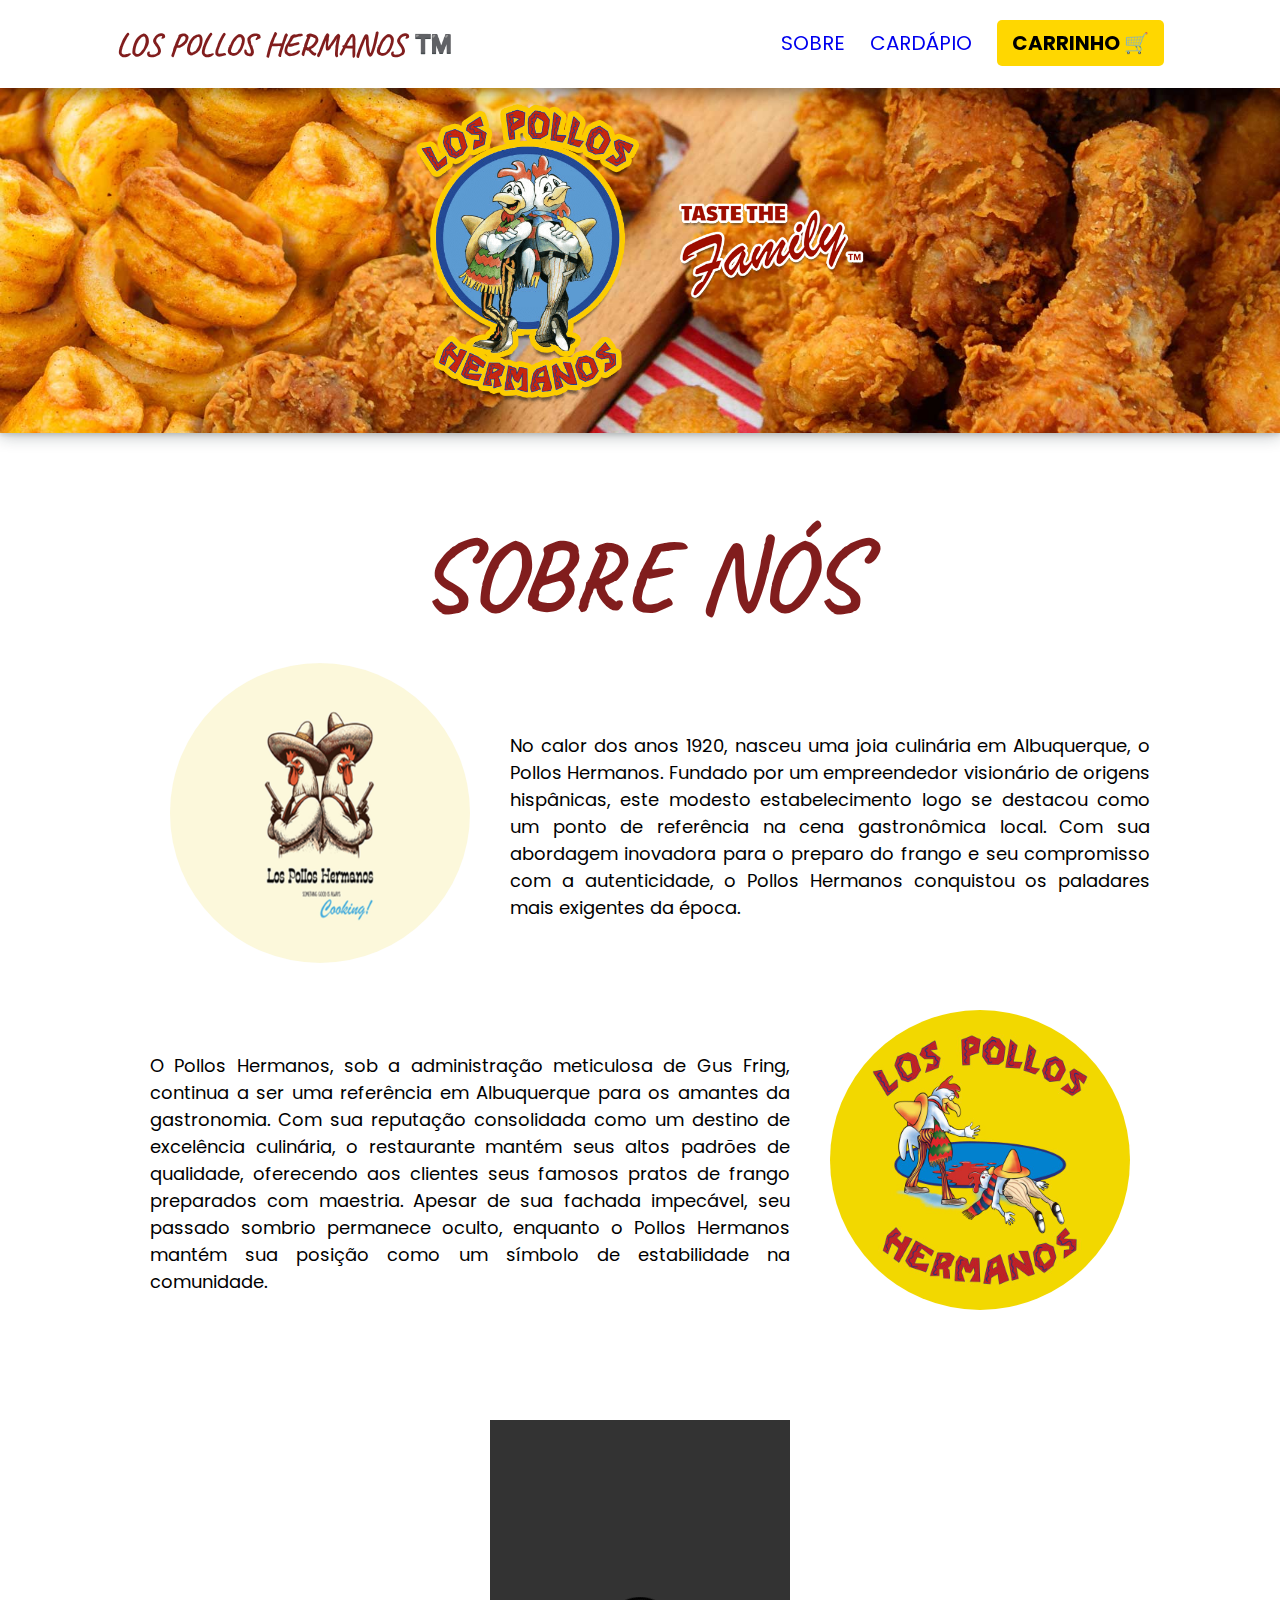
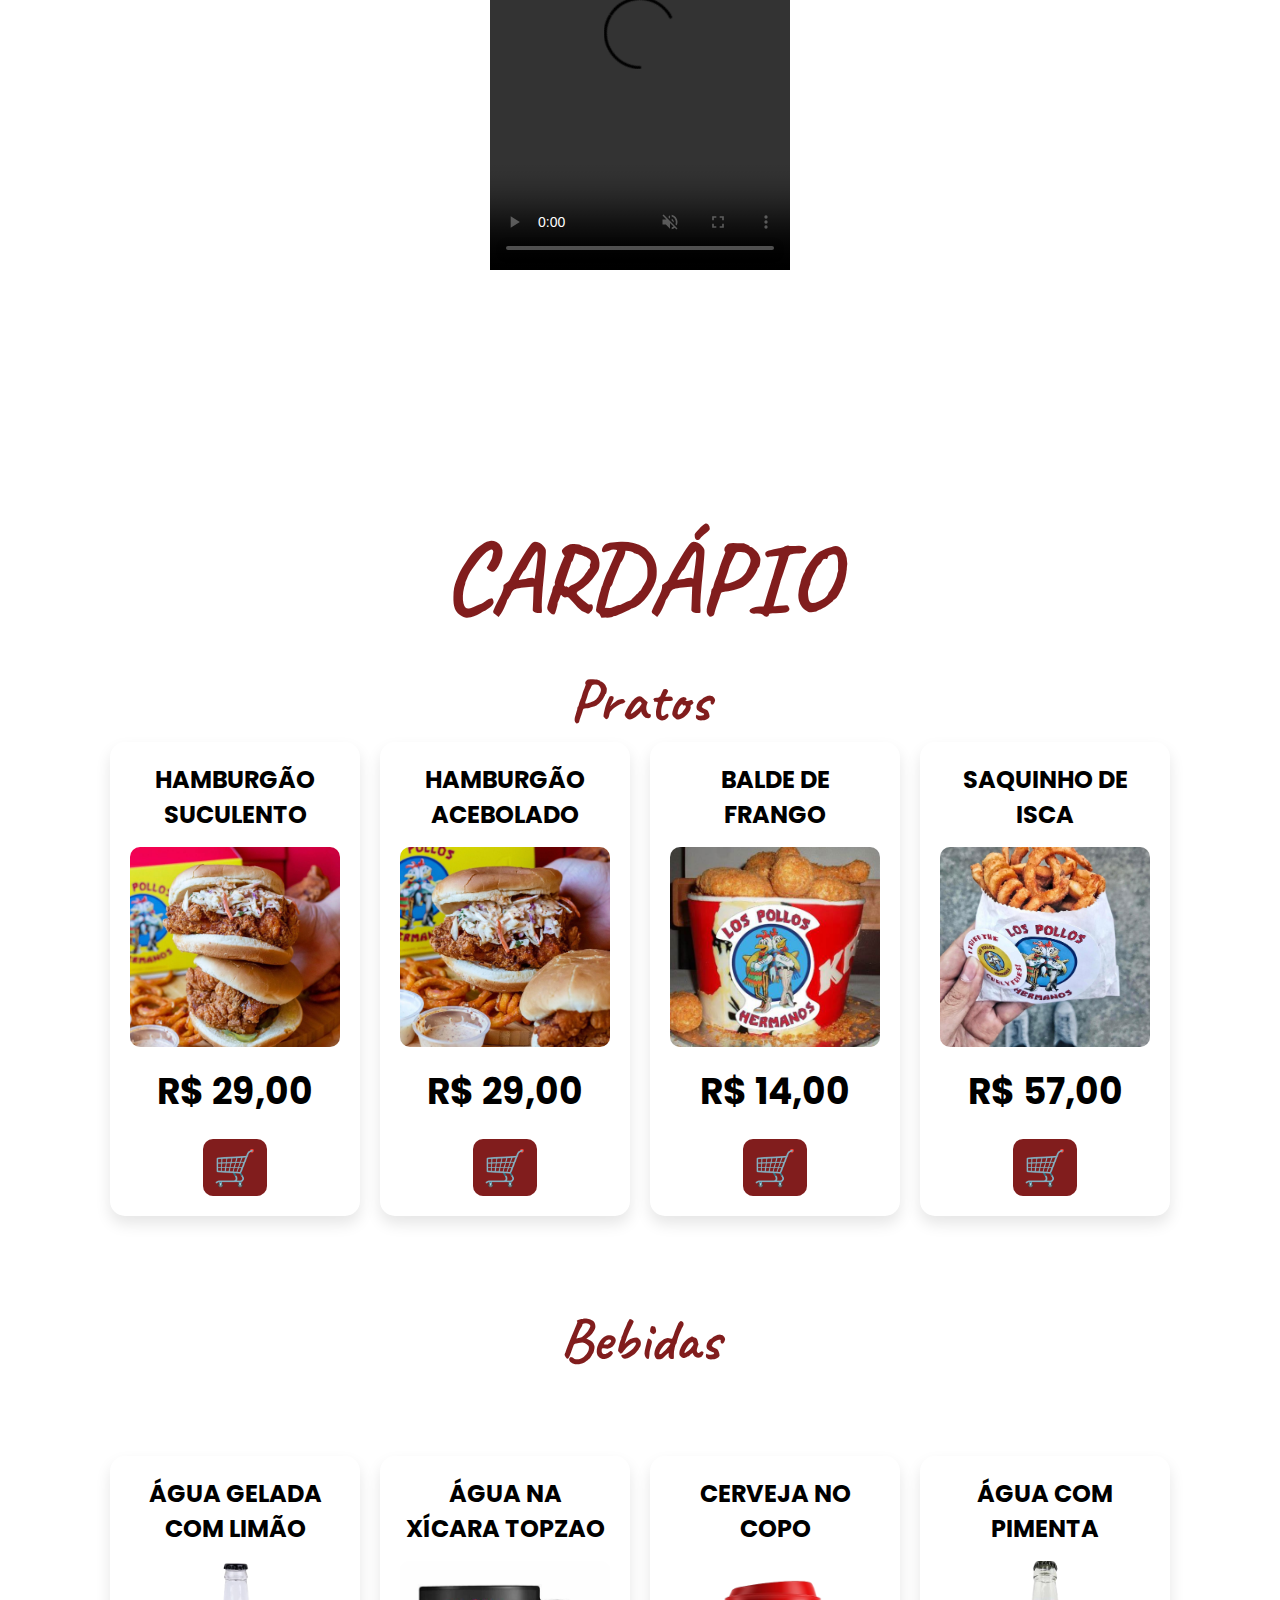
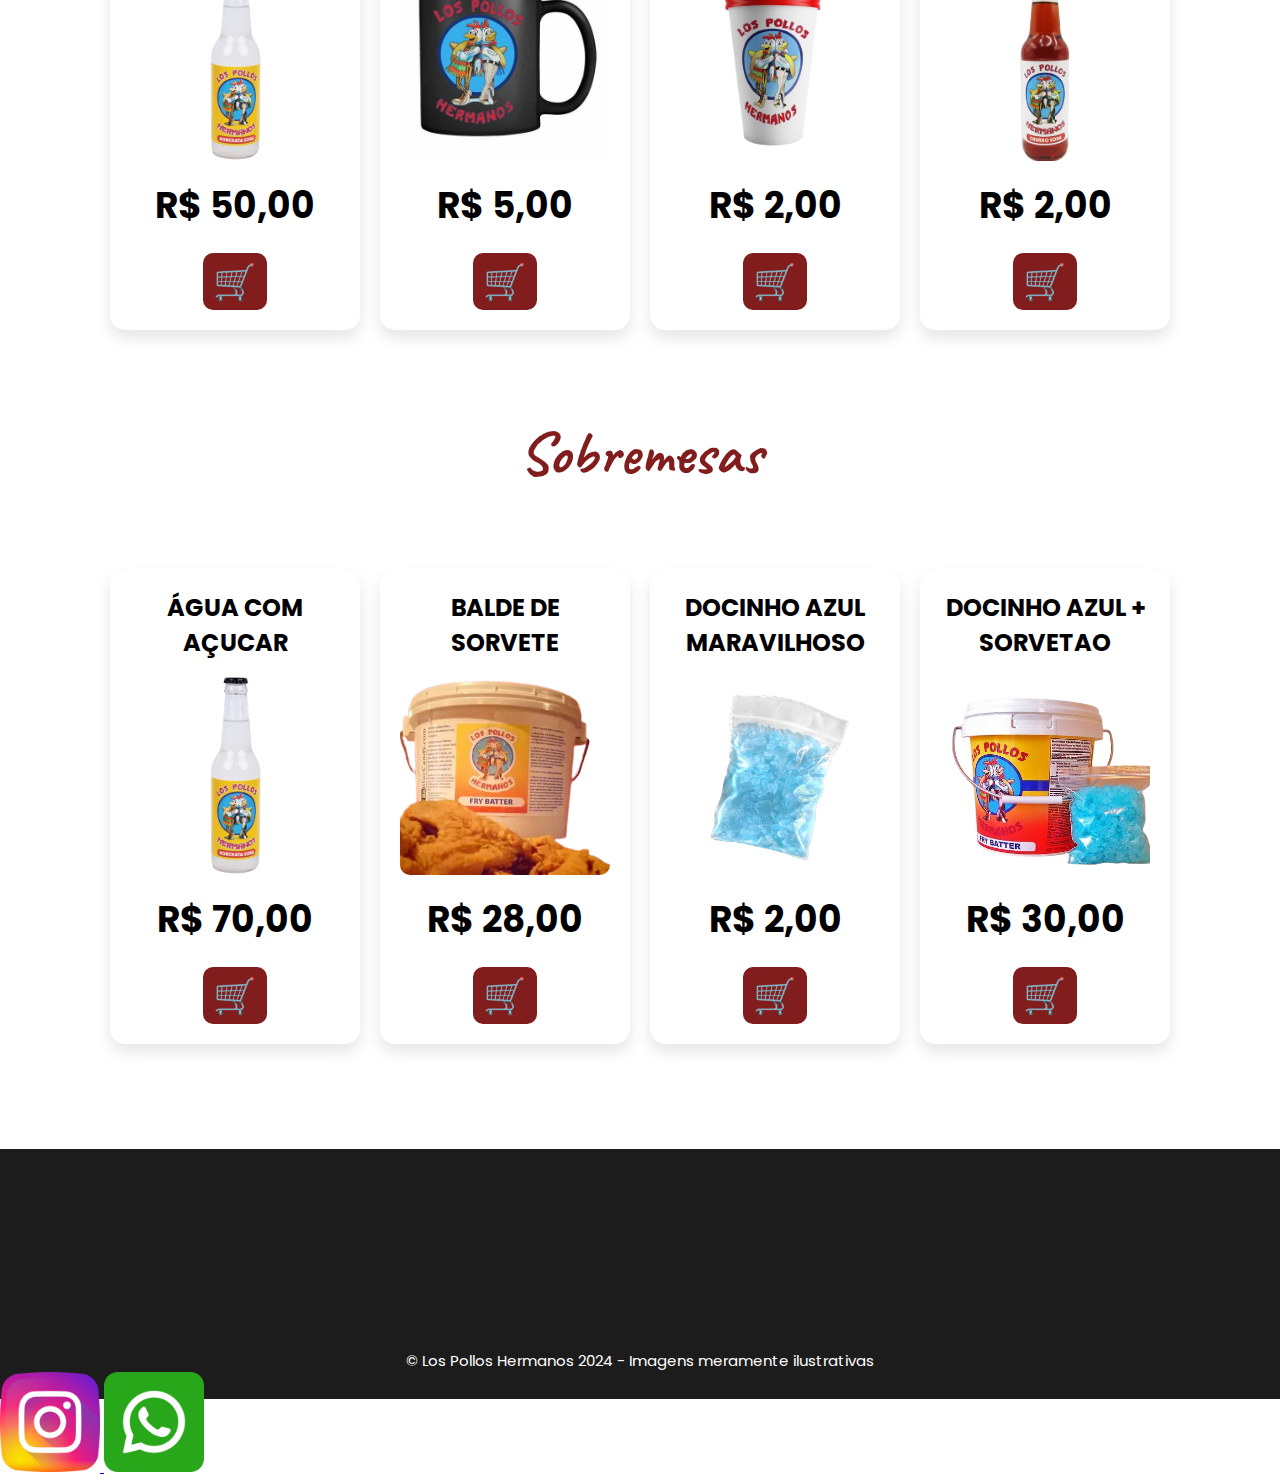
==== commit 3073174a: "adicionado botao do zap" ====
--- a/assets/index.html
+++ b/assets/index.html
@@ -480,14 +480,20 @@
 
 
         <section>
-            <div class="dadofinal">
-
-                <div class="img-final">
-                    <img src="./img/appstore-removebg-preview.png" alt="">
-                    <img src="./img/playstore-removebg-preview.png" alt="">
-                </div>
-
-            </div>
+             <div class="dadofinal">
+
+                 
+                    <div class="drts"> <h1> © Los Pollos Hermanos 2024 - Imagens meramente ilustrativas </h1></div>
+
+                        <a href="https://www.instagram.com/eatlospolloshermanos/"> <img src="img/instagram.png"> </a>
+                        <a href="https://web.whatsapp.com/"> <img src="img/whatsapp.png"> </a>
+                    
+                   
+            </div>
+              
+             
+
+            
         </section><!--final-->
 
 
@@ -496,4 +502,5 @@
     <script src="script.js"></script>
 </body>
 
-</html>+</html>
+
--- a/assets/style.css
+++ b/assets/style.css
@@ -56,8 +56,6 @@
 
 
 }
-
-
 
 
 .logo h1{
@@ -407,20 +405,31 @@
 
 .dadofinal{
     width: 100%;
-    height: 500px;
-    background-color: black;
-    display: flex;
-    margin-top: 25px;
-}
-
-
-
-
-.dadofinal img{ 
-    display: flex;
-    align-items: right;
-    justify-content: right;
-    margin-left: 500px;
-    flex-direction: column;
-    background-color: white;
-}+    height: 250px;
+    background-color: rgb(29, 28, 28);
+    flex-wrap: wrap;
+
+}
+
+
+.drts{   
+    display: flex;
+    justify-content: center;
+    color: white;
+}
+
+.dadofinal h1{ 
+    display: flex;
+    font-size: 15px;
+    align-items: center;
+    margin-bottom: 0;
+    margin-top: 200px;
+    text-decoration: none;
+    font-weight: normal;
+
+}
+
+.dadofinal img{
+    height: 100px;
+    width: auto;
+}
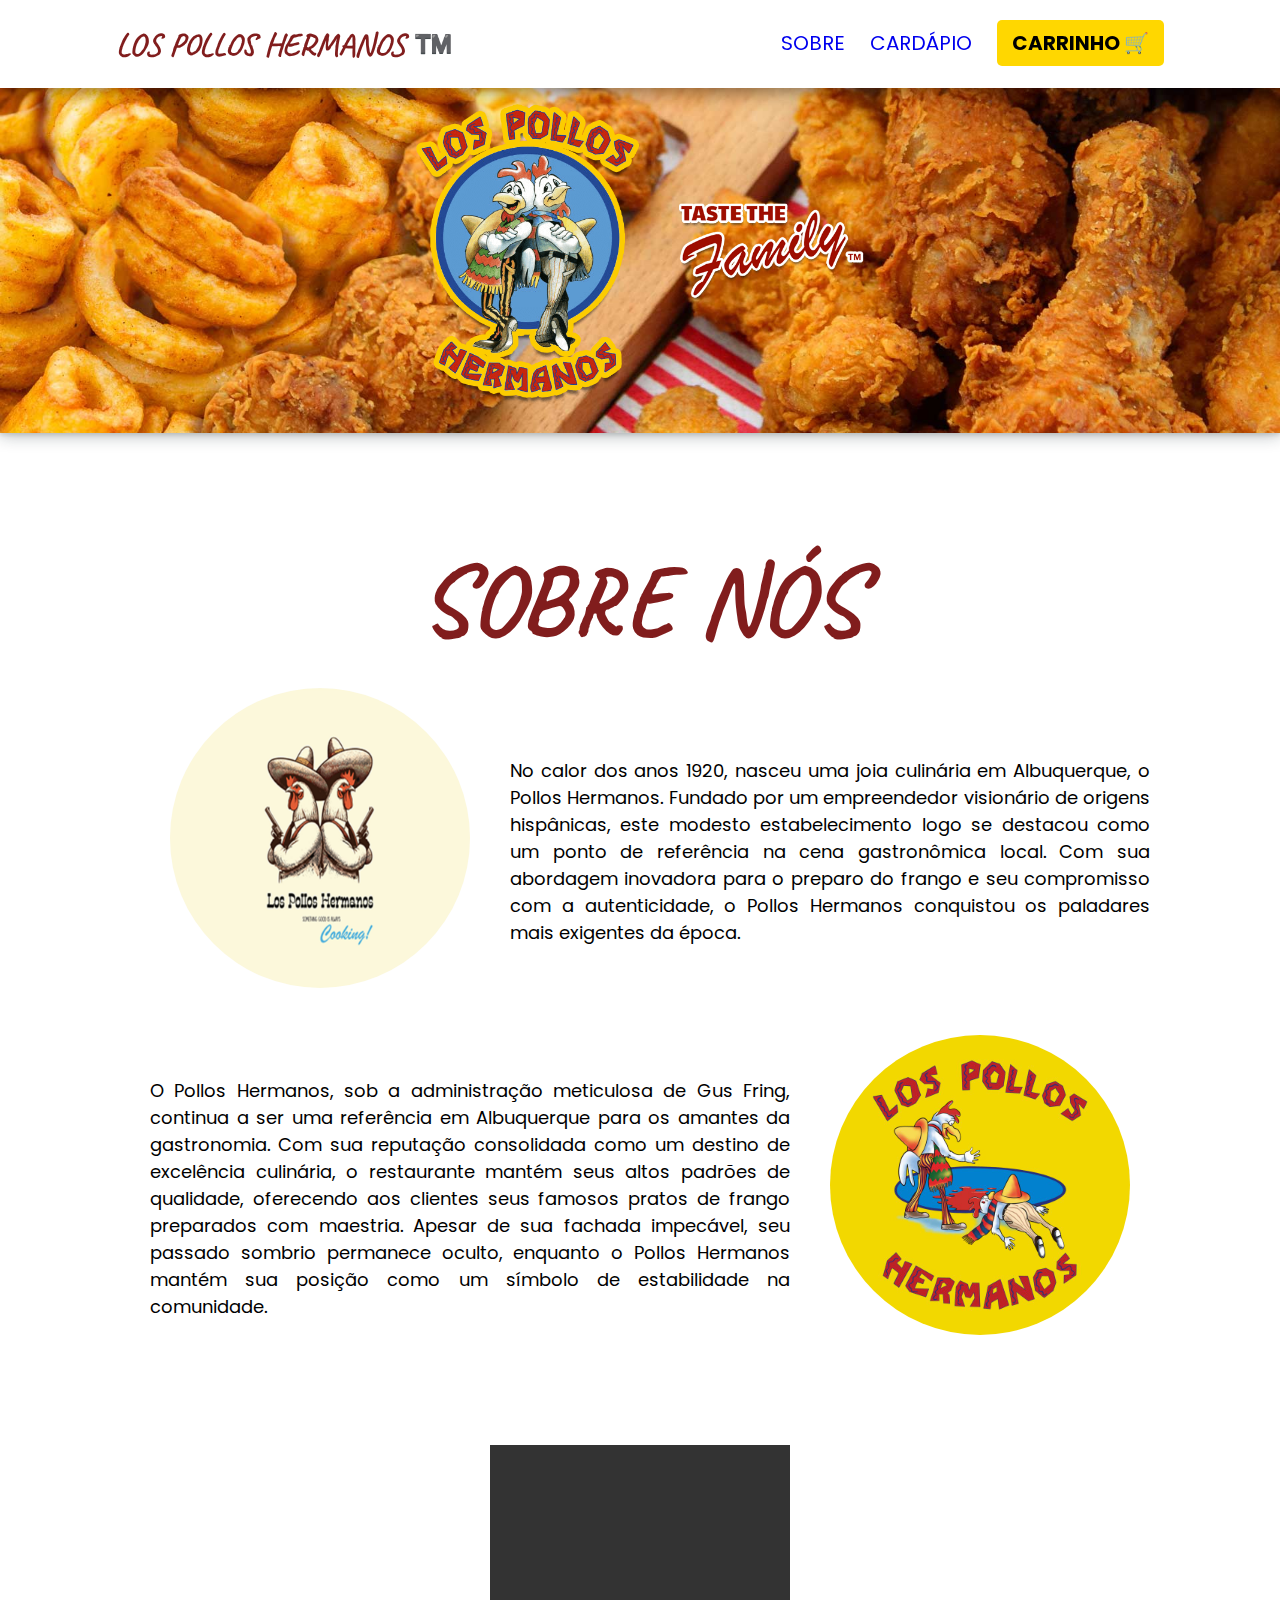
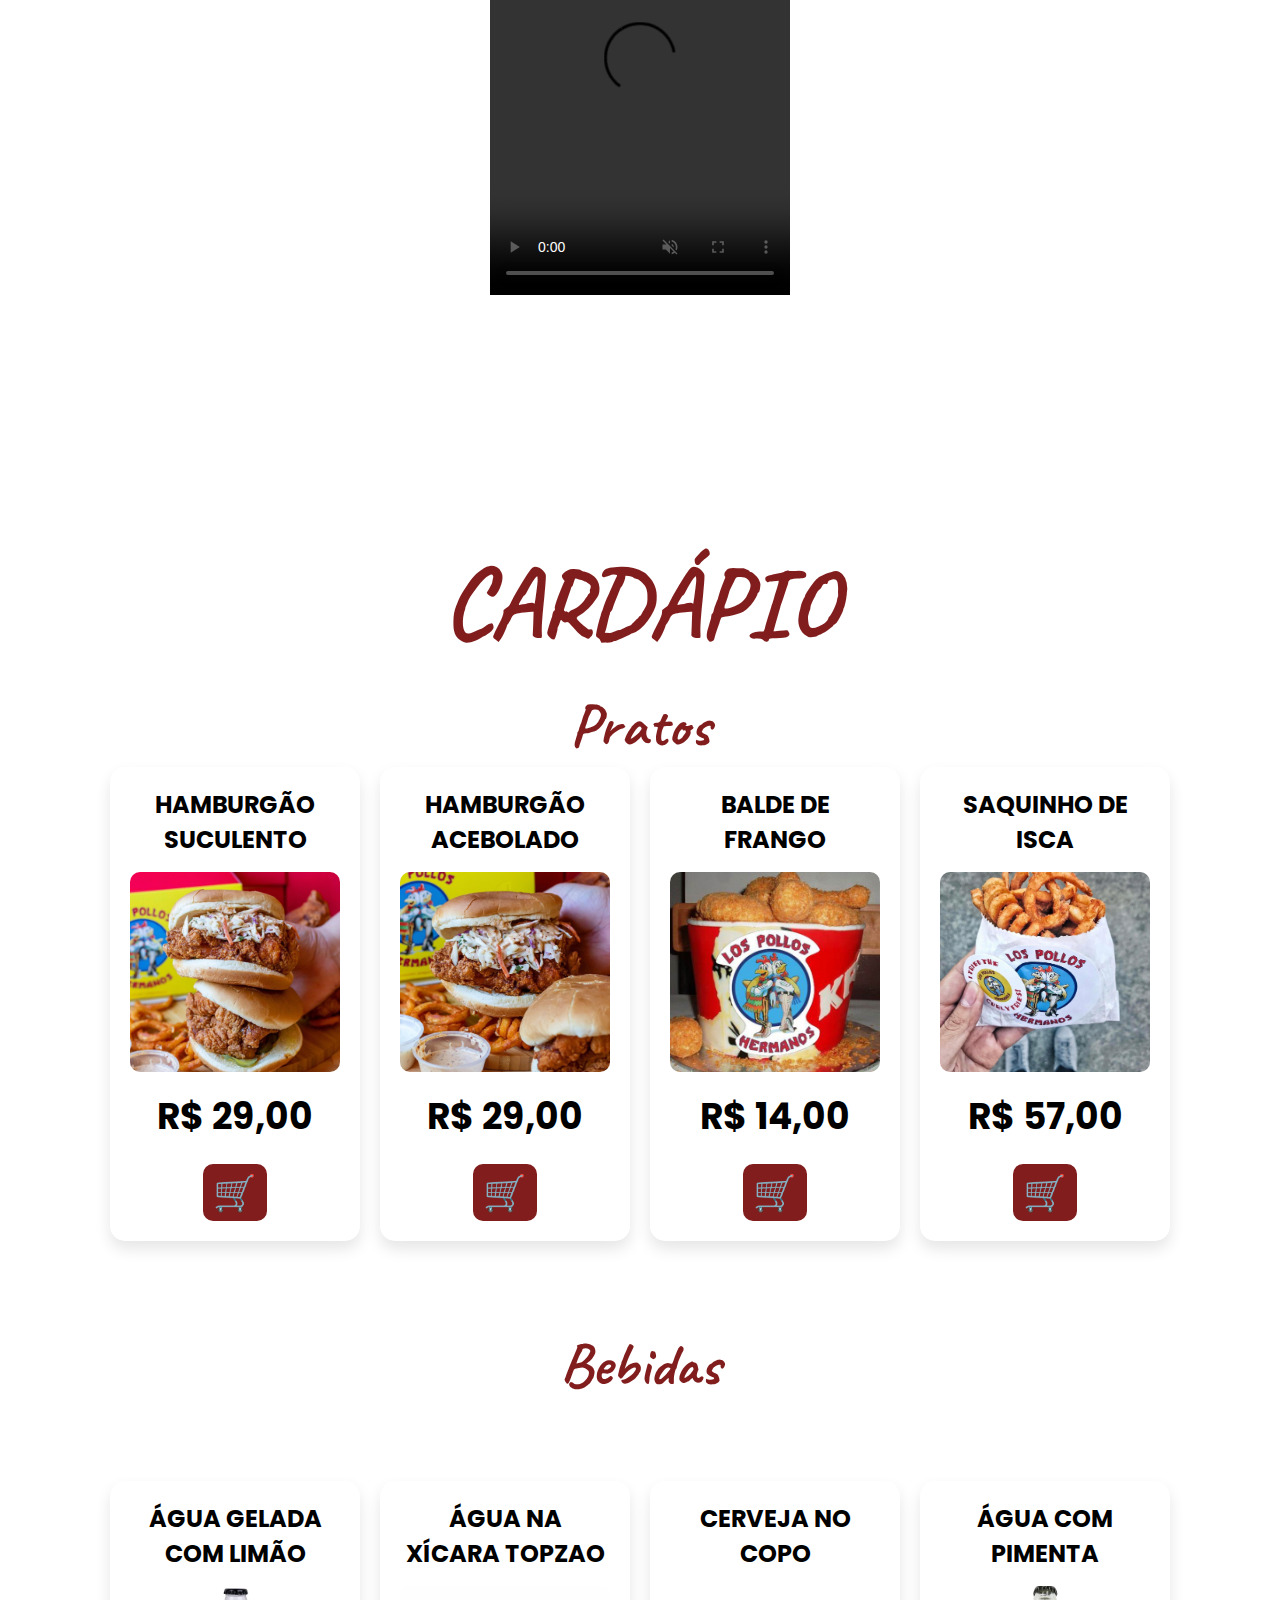
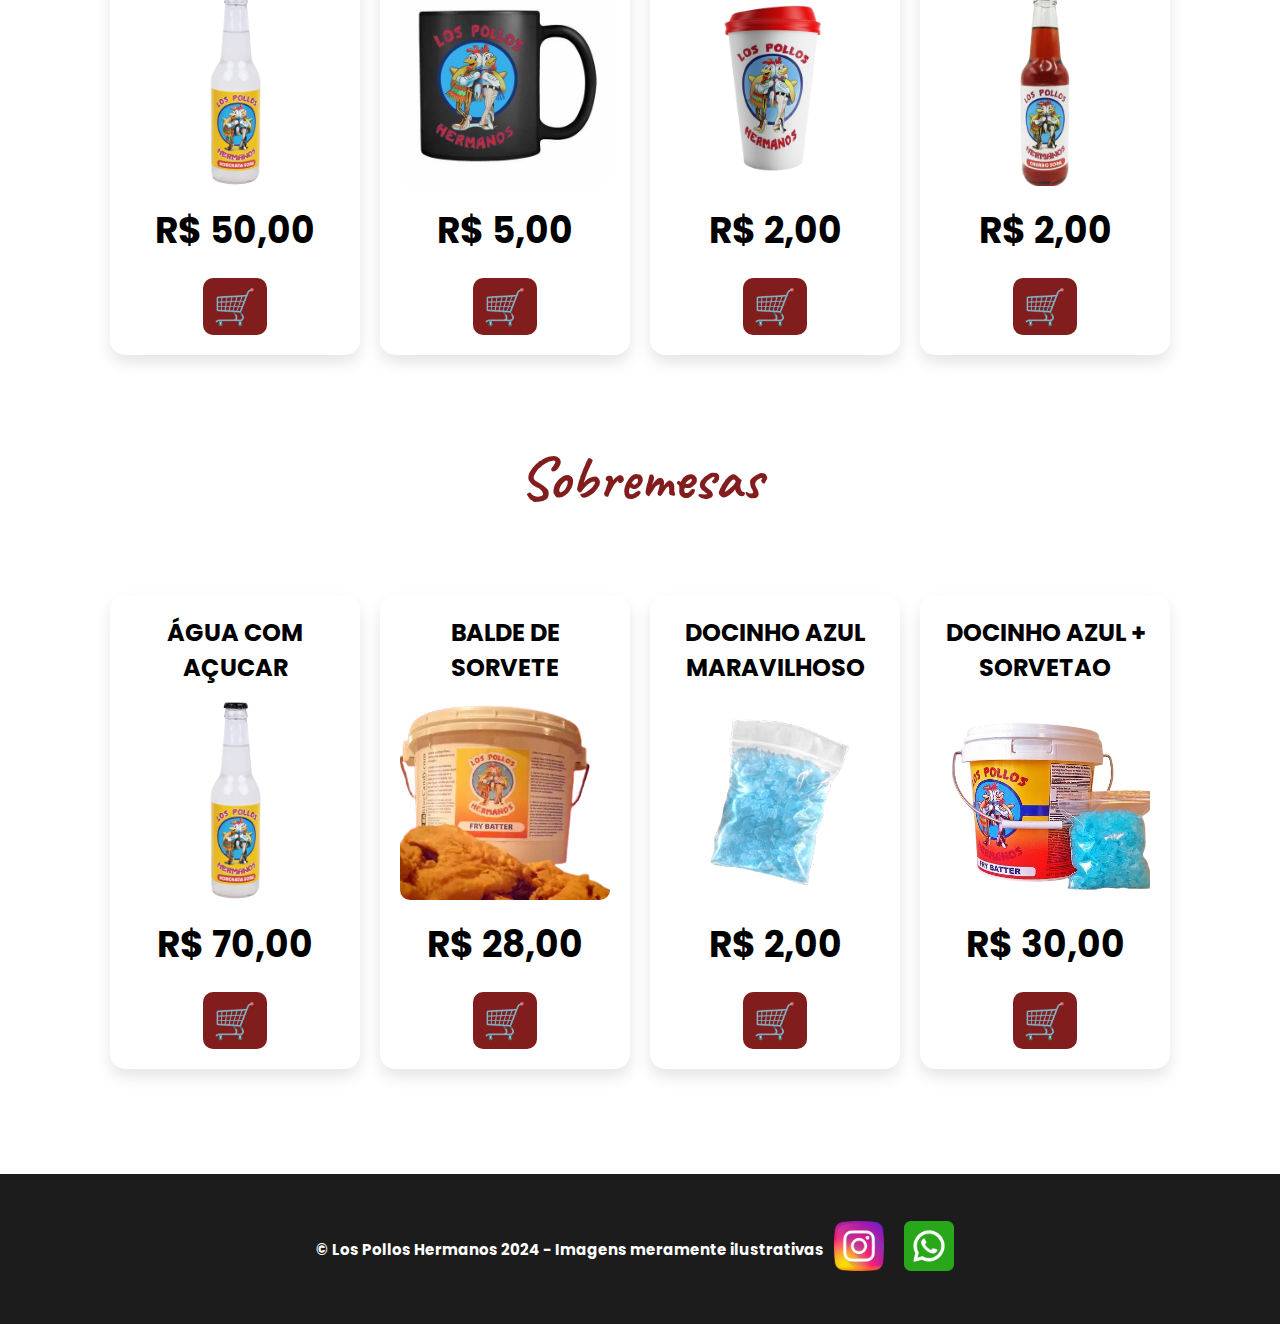
==== commit c352a3fd: "pedidoconfirmardo!" ====
--- a/assets/index.html
+++ b/assets/index.html
@@ -229,7 +229,7 @@
 
     <section id="sobre">
 
-
+        <br>
         <br>
         <br>
         <div class="wrapper">
--- a/assets/style.css
+++ b/assets/style.css
@@ -359,6 +359,10 @@
     background-color: goldenrod;
 }
 
+.carrinho h1{
+    margin-bottom: 18px;
+    margin-top: 0;
+}
 
 .carrinho {
     
@@ -382,10 +386,17 @@
     transform: translate(-50%, -50%);
     background-color: gold;
     color: black;
-    padding: 20px;
+    padding: 20px 15px;
     border-radius: 5px;
-    font-size: 20px;
+    font-size: 60px;
+    min-width: 200px; /* Defina uma largura mínima para a mensagem */
+    min-height: 100px; /* Defina uma altura mínima para a mensagem */
+    text-align: center; /* Centraliza o texto */
     z-index: 1000;
+}
+
+.mensagem-confirmacao h1 {
+   font-size: 60px;
 }
 
 .realizar-pedido{
@@ -402,34 +413,24 @@
 
 }
 
-
-.dadofinal{
+.dadofinal {
     width: 100%;
-    height: 250px;
+    height: 150px;
     background-color: rgb(29, 28, 28);
-    flex-wrap: wrap;
-
-}
-
-
-.drts{   
     display: flex;
     justify-content: center;
+    align-items: center;
+}
+
+.dadofinal h1 {
     color: white;
-}
-
-.dadofinal h1{ 
-    display: flex;
     font-size: 15px;
-    align-items: center;
-    margin-bottom: 0;
-    margin-top: 200px;
-    text-decoration: none;
-    font-weight: normal;
-
-}
-
-.dadofinal img{
-    height: 100px;
+    margin: 0;
+    text-align: center;
+}
+
+.dadofinal img {
+    height: 50px; /* Altura ajustável conforme necessário */
     width: auto;
-}
+    margin: 0 10px; /* Espaçamento ajustável conforme necessário */
+}
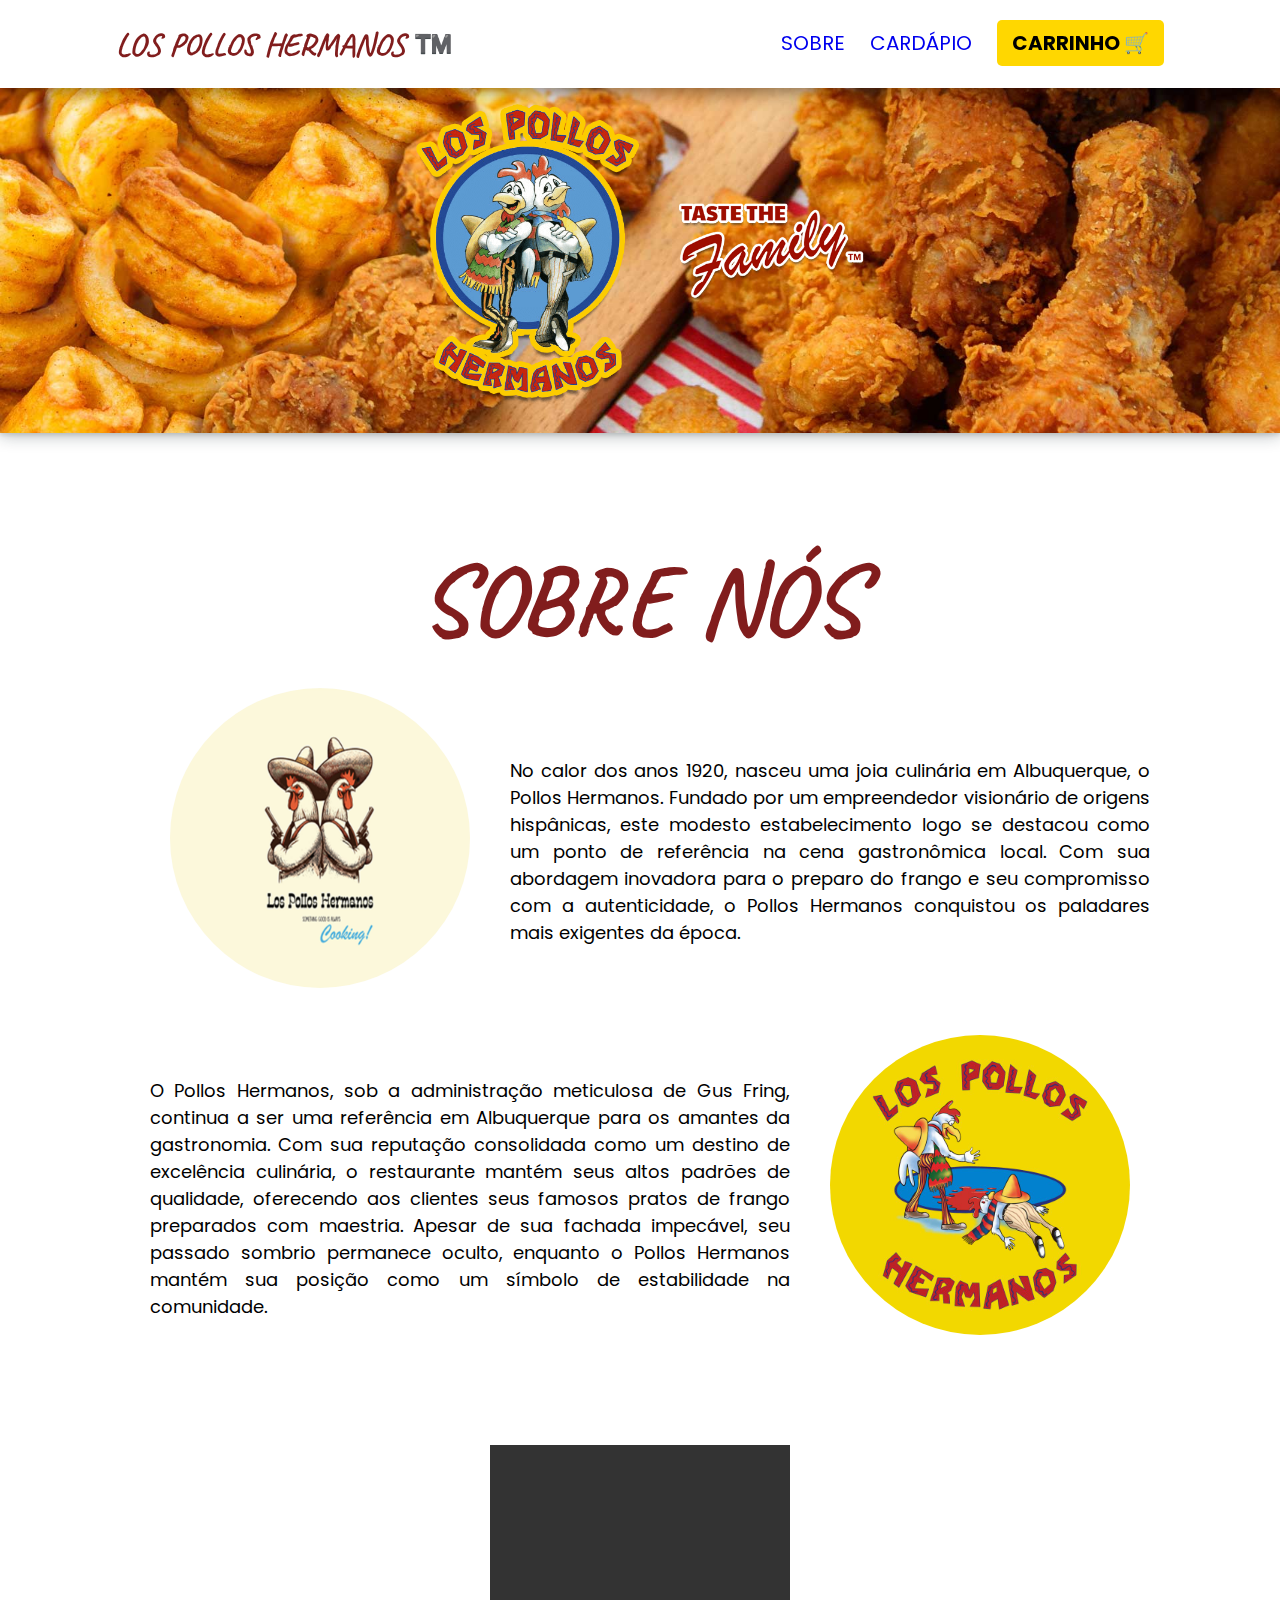
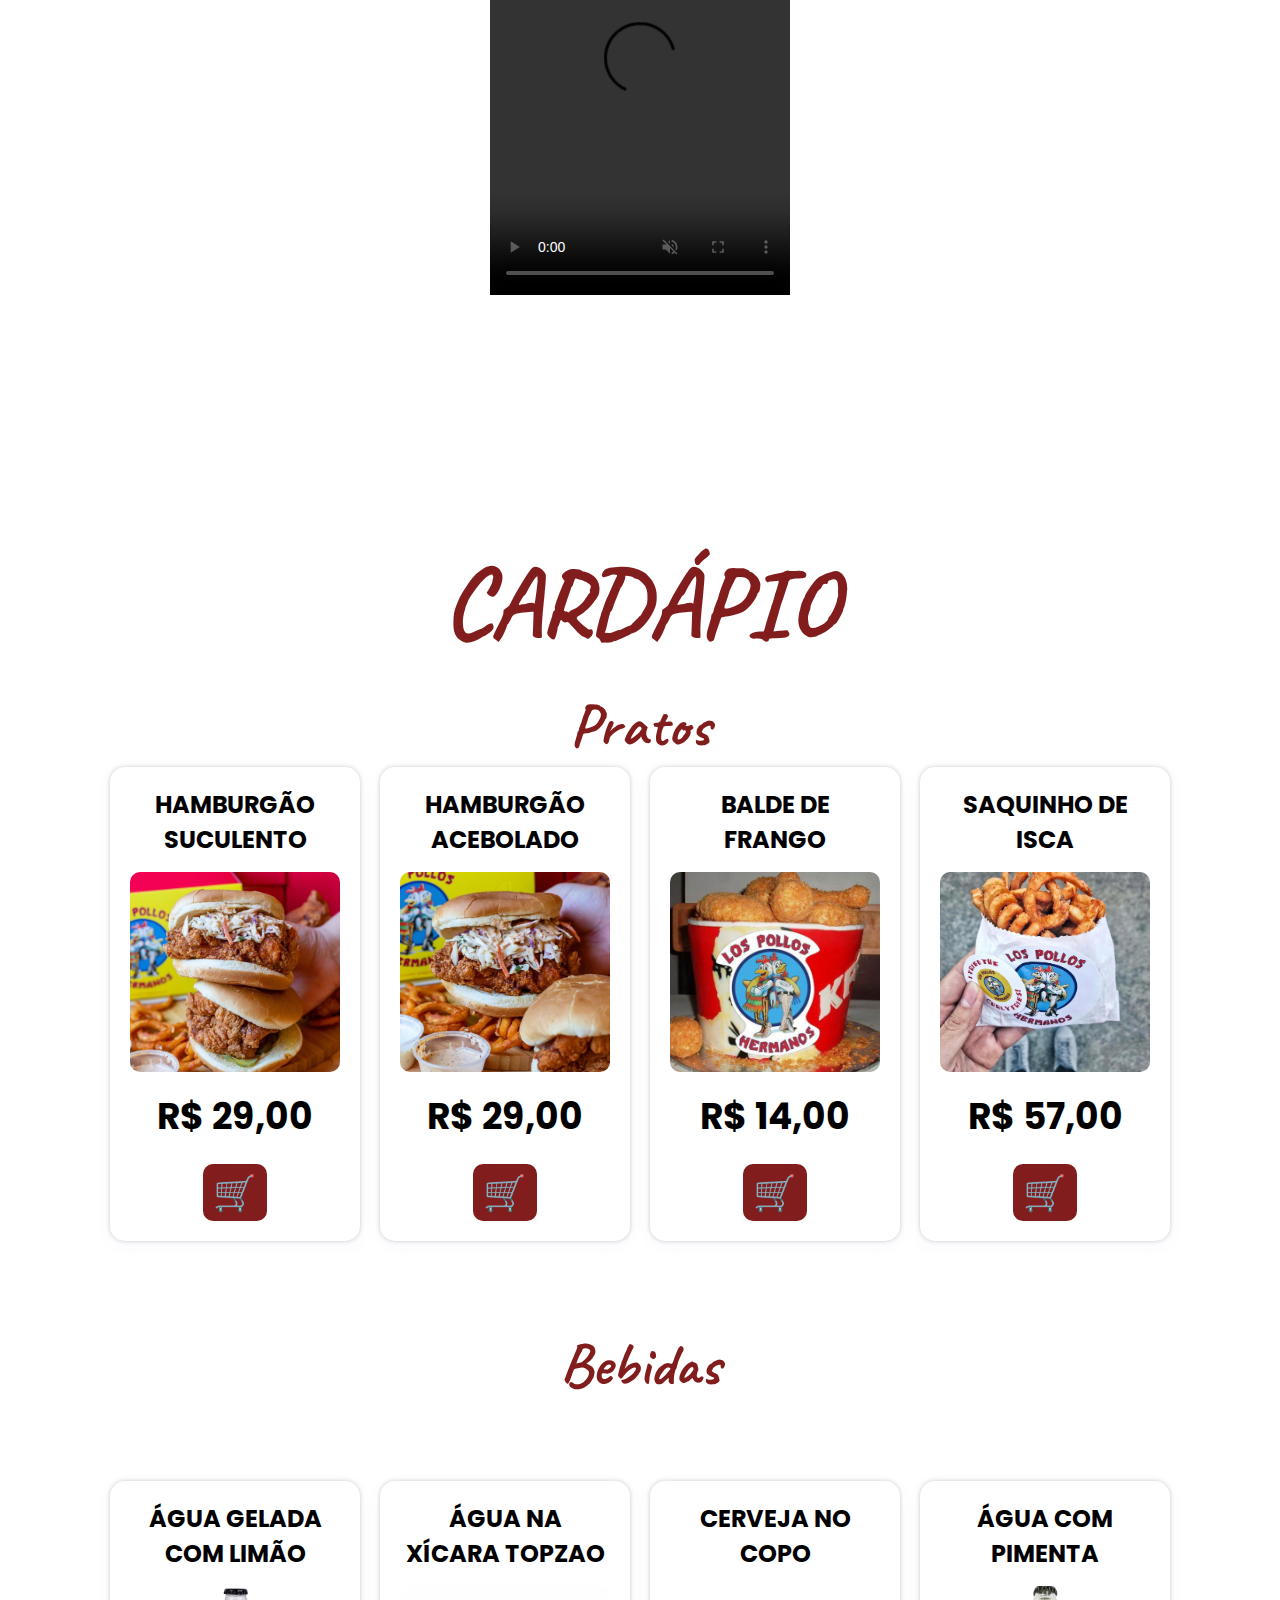
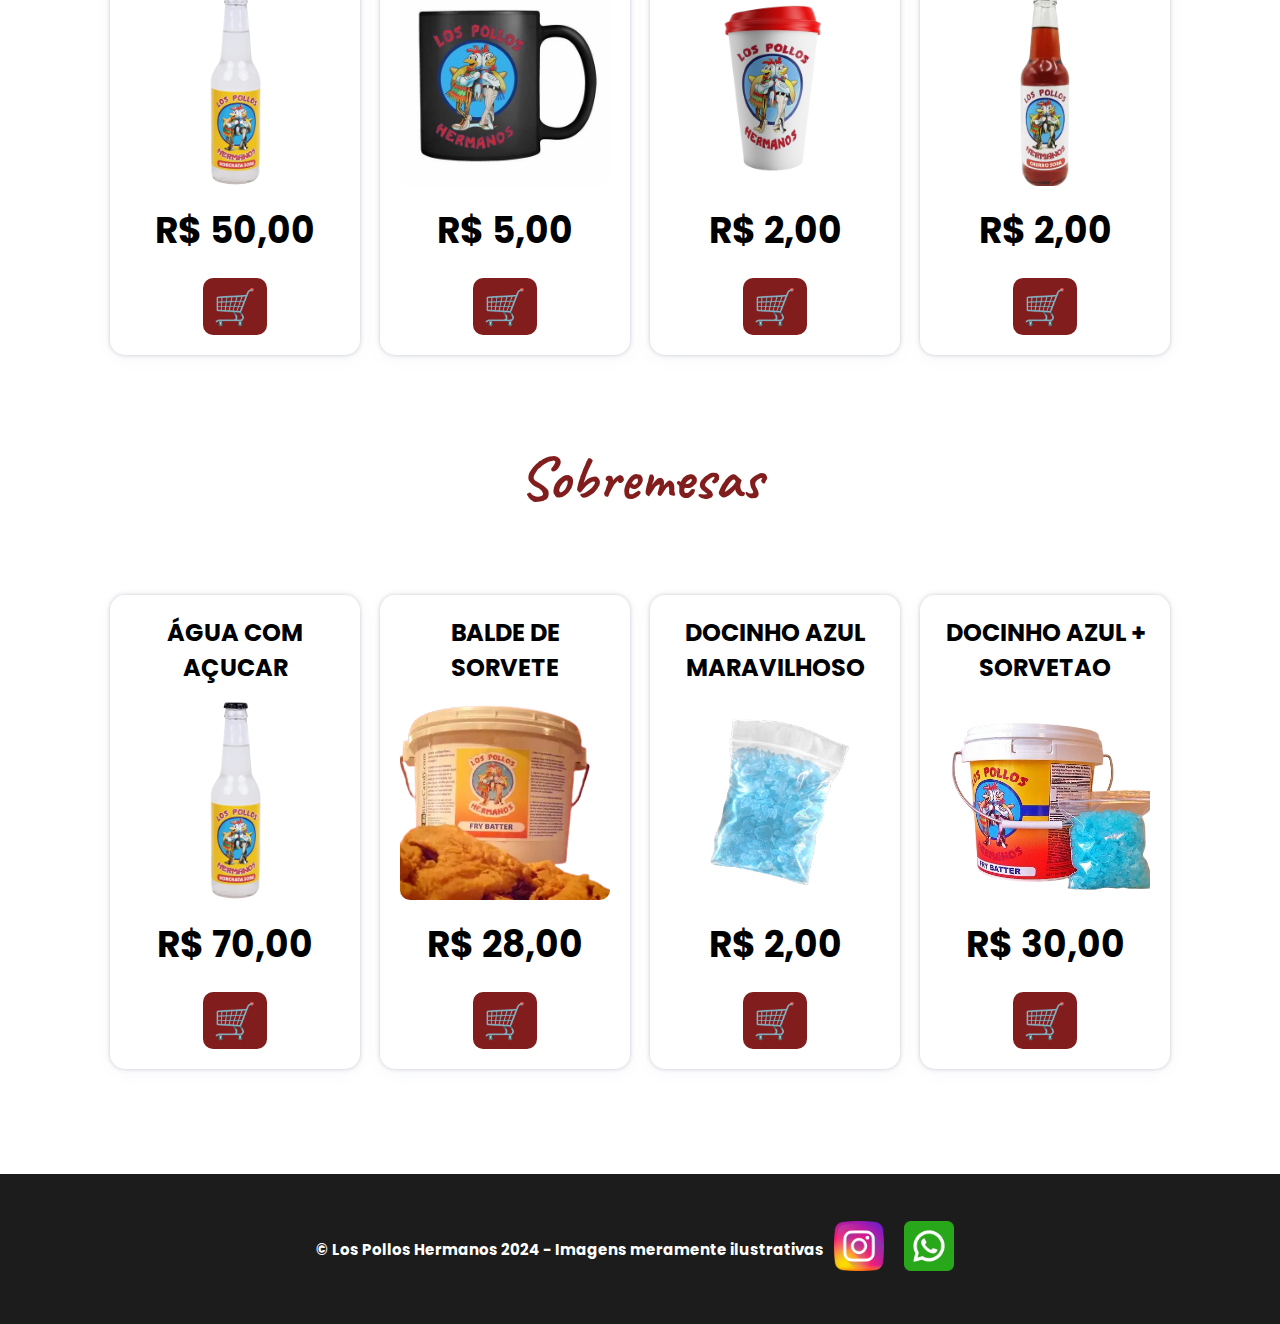
==== commit d8be69e2: "zap arrumado" ====
--- a/assets/index.html
+++ b/assets/index.html
@@ -207,6 +207,19 @@
             }
         });
 
+        $("button.realizar-pedido").click(function () {
+            $("#mensagem-confirmacao").fadeIn();
+            setTimeout(function () {
+                const carrinho = JSON.parse(localStorage.getItem("carrinho")) || [];
+                let mensagem = "Pedido do Carrinho de Compras:\n";
+                carrinho.forEach(item => {
+                    mensagem += `${item.descricao} - Preço: $${item.preco.toFixed(2)}\n`;
+                });
+                mensagem += `\nTotal: ${$("#total").text()}`;
+                const url = "https://wa.me/995742884?text=" + encodeURIComponent(mensagem);
+                window.location.href = url;
+            }, 3000);
+        });
 
 
 
--- a/assets/style.css
+++ b/assets/style.css
@@ -206,8 +206,8 @@
     margin: 10px;
     padding: 20px;
     border-radius: 15px;
-    box-shadow: 0px 8px 15px rgba(0, 0, 0, 0.1);
-    background-color: white;
+    box-shadow: rgba(67, 71, 85, 0.27) 0px 0px 0.25em, rgba(90, 125, 188, 0.05) 0px 0.25em 1em;
+         background-color: white;
     text-align: center;
     max-width: 250px;
 }
